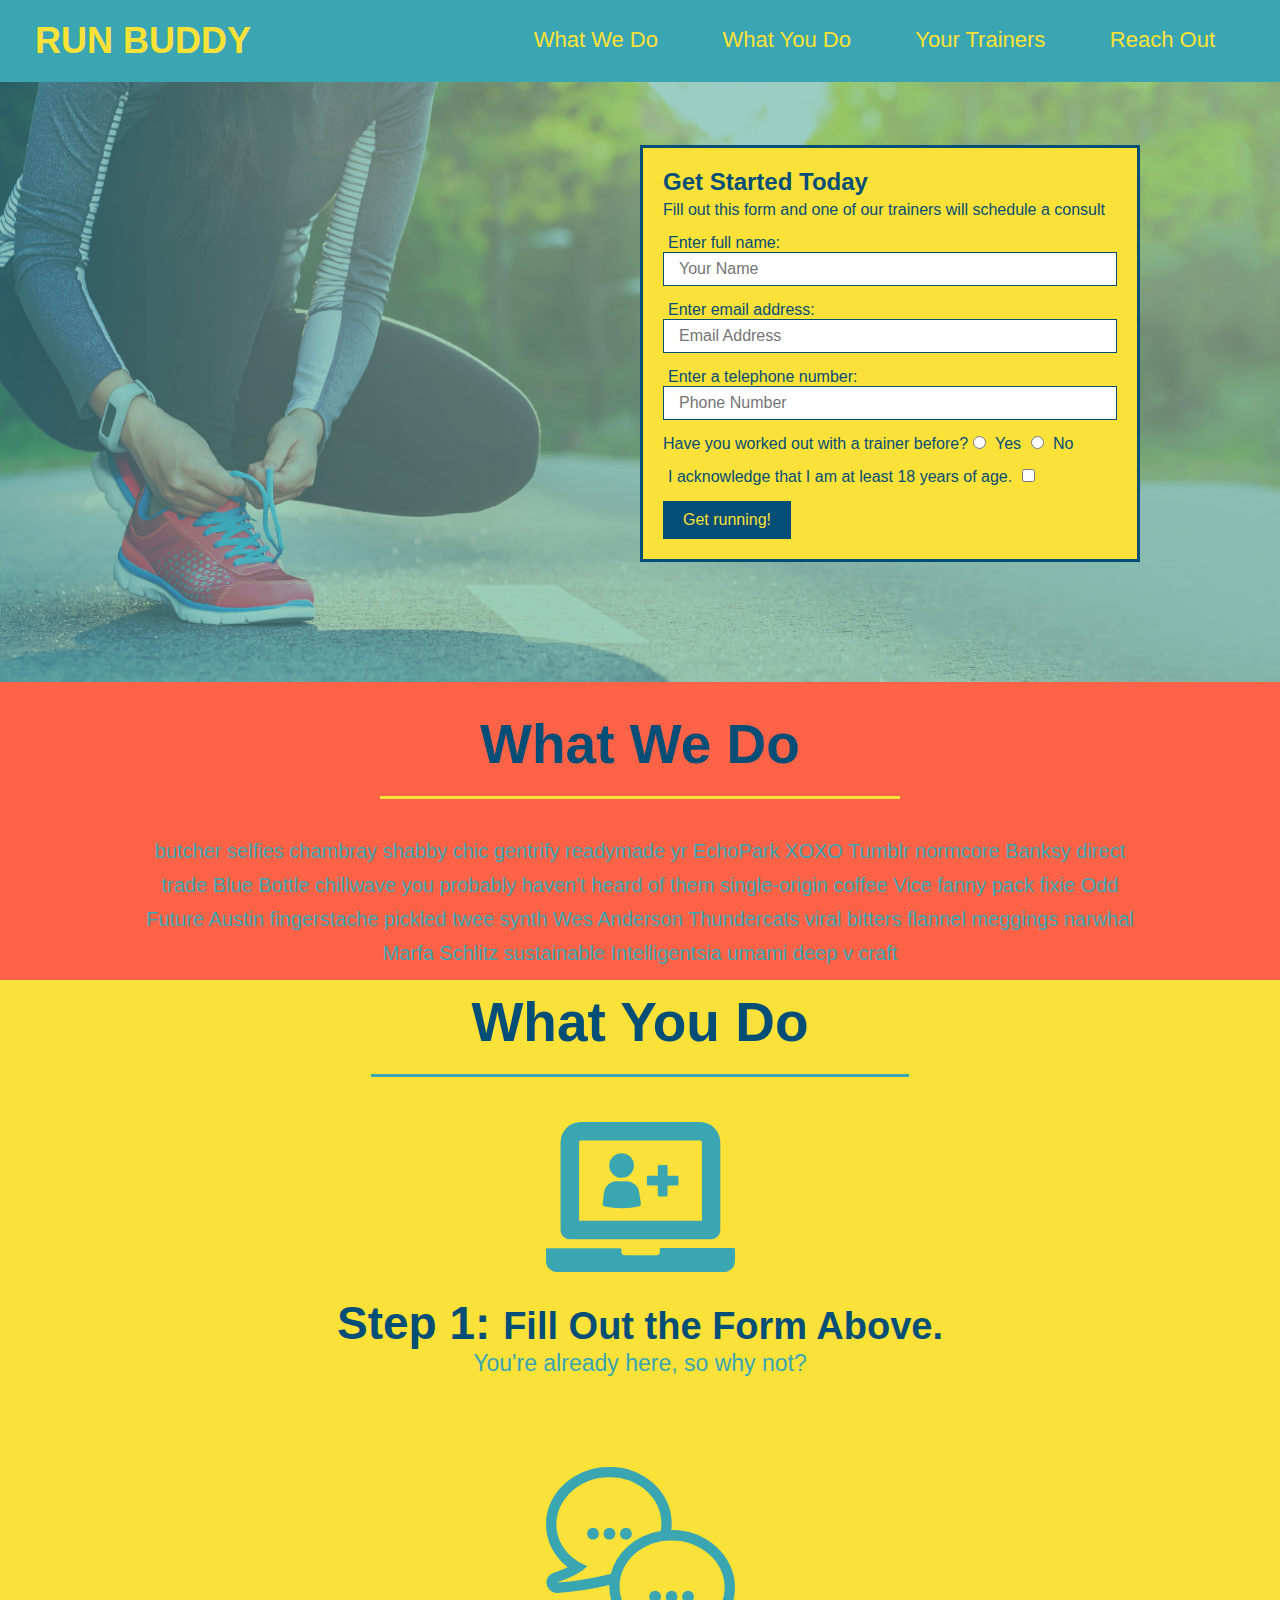
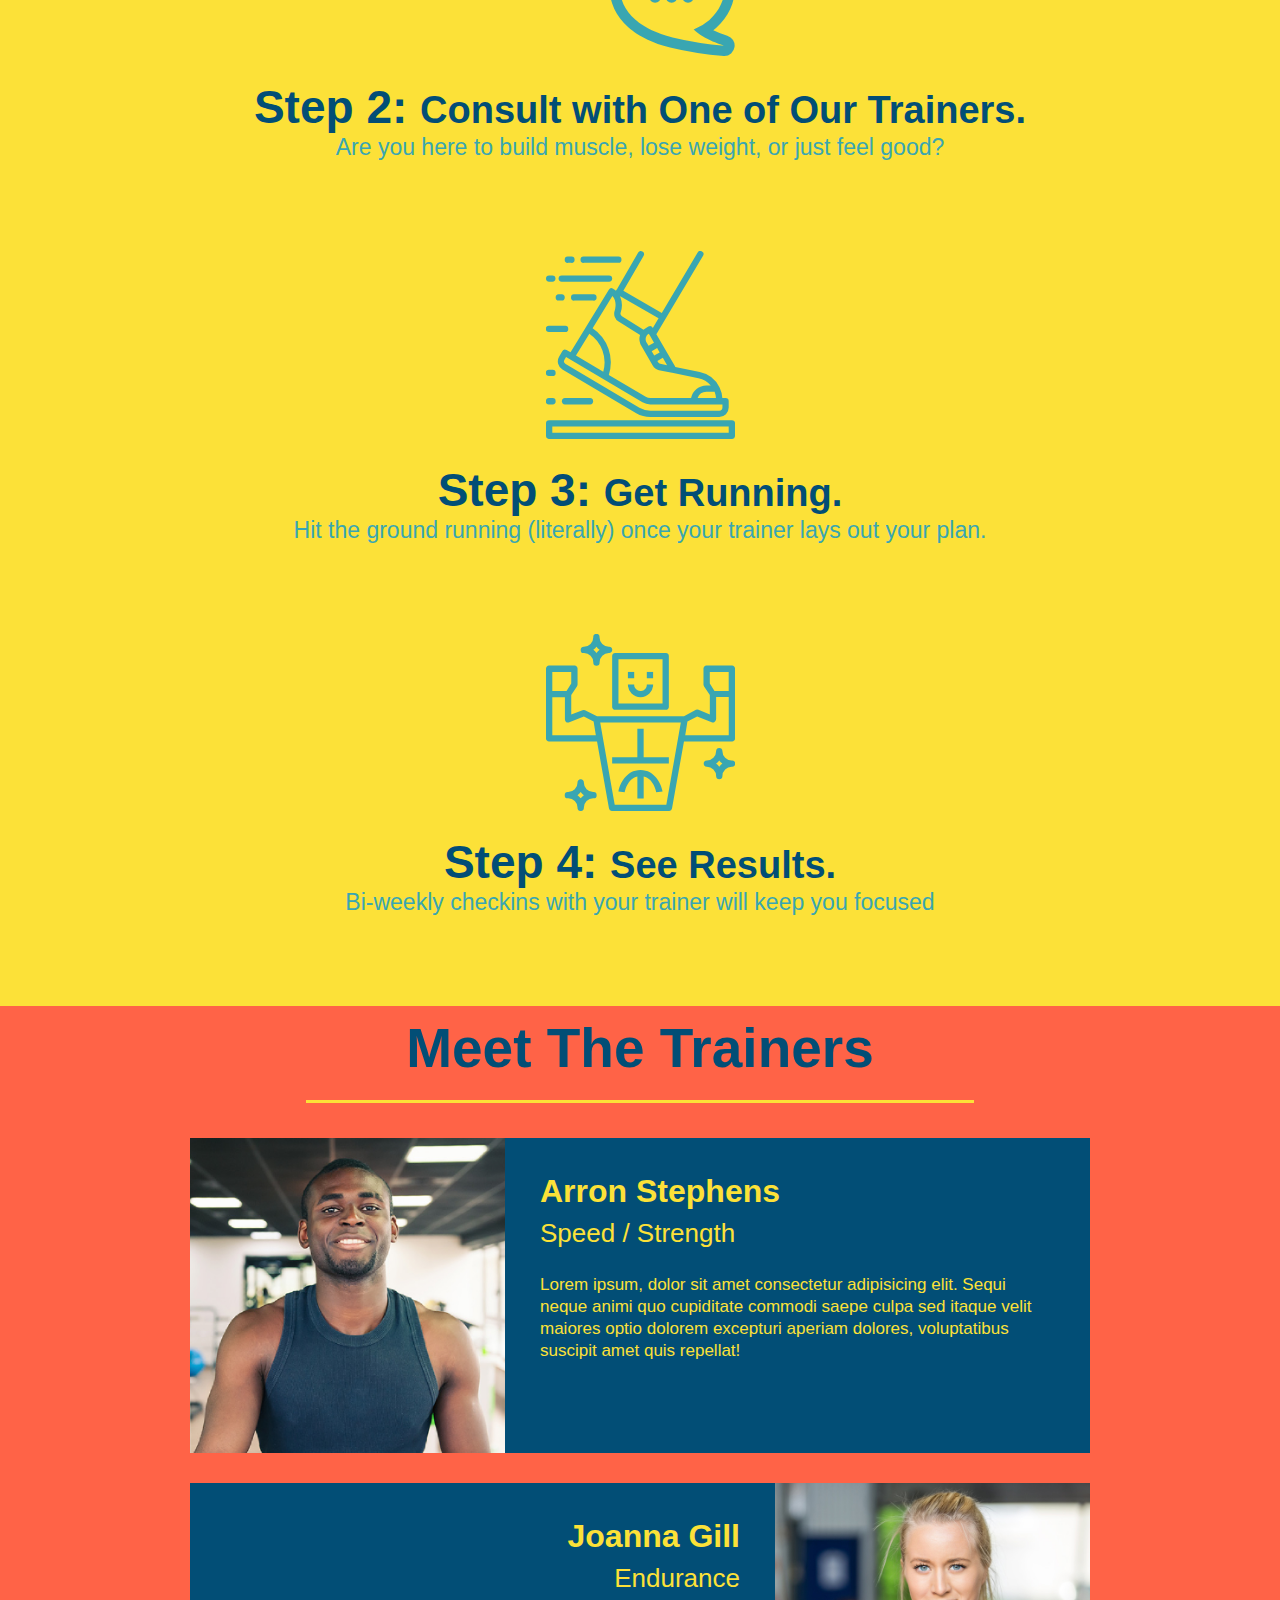
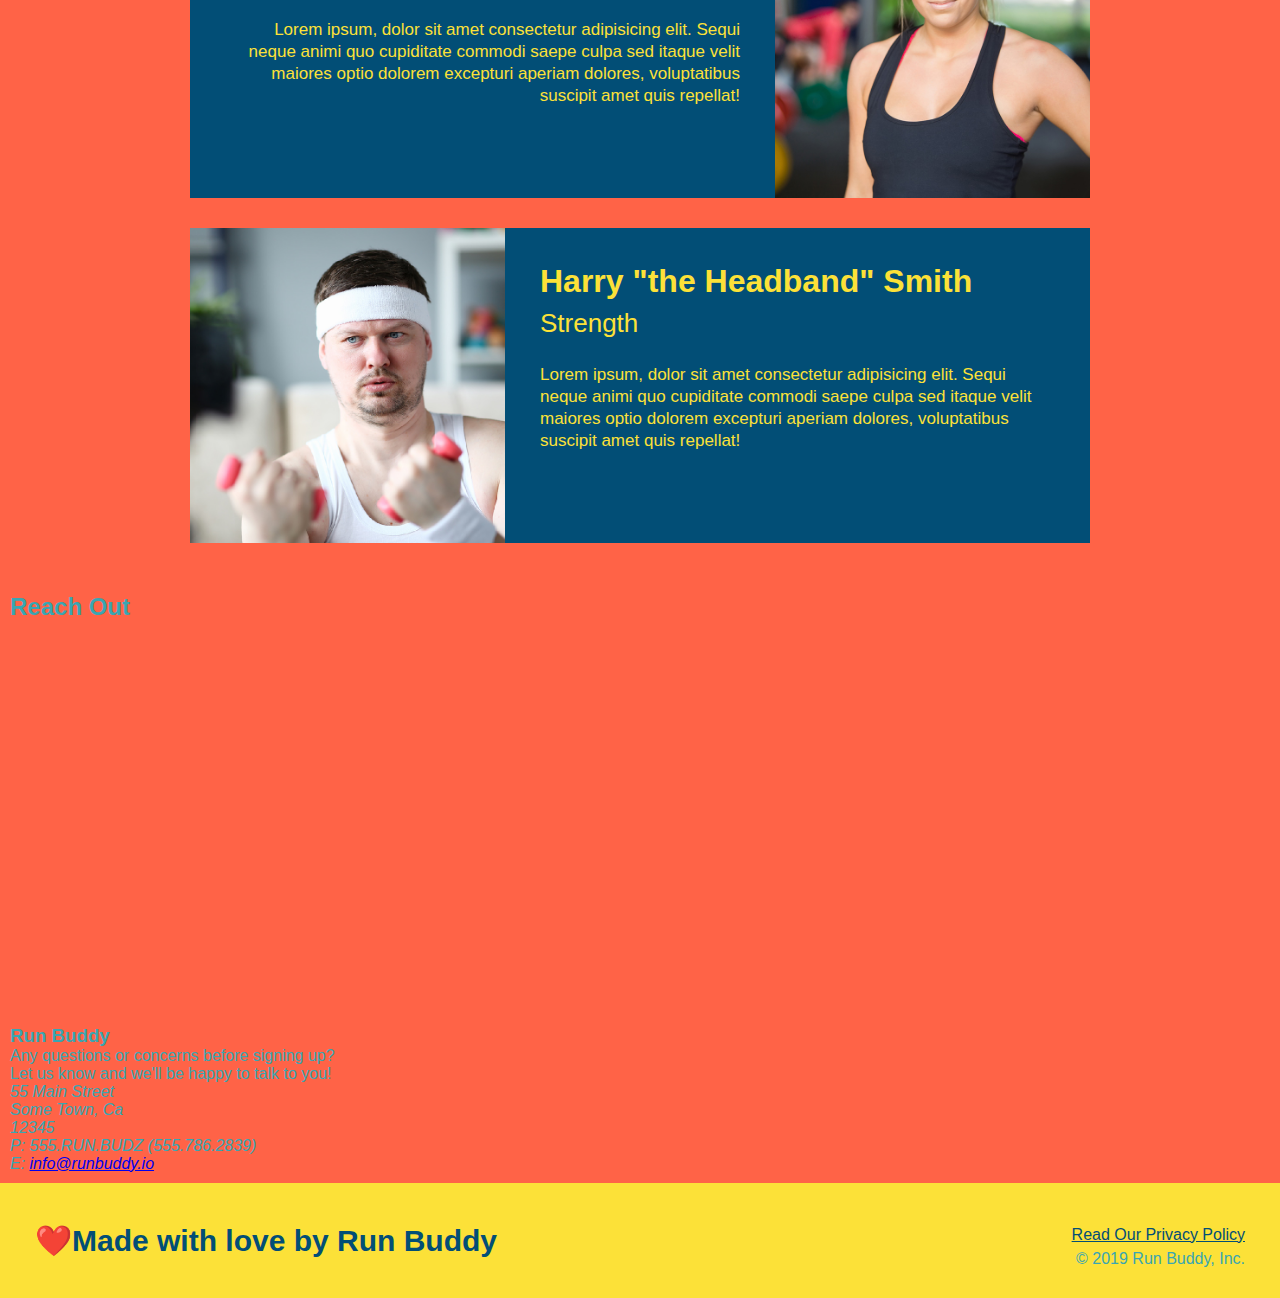
==== index.html @ 6ba332ad "add iframe" ====
<!DOCTYPE html>
<html lang="en">

<head>
    <meta charset="UTF-8" />
    <title>Run Buddy</title>
    <link rel="stylesheet" href="./assets/css/styles.css" />
</head>

<body>
    <!-- navigation -->
    <header>
        <h1>
            <a href="/">RUN BUDDY</a>
        </h1>
        <nav>
            <!-- Unordered list element -->
            <ul>
                <!-- List item element-->
                <li>
                    <!-- Anchor element -->
                    <a href="#what-we-do">What We Do</a>
                </li>
                <li>
                    <a href="#what-you-do">What You Do</a>
                </li>
                <li>
                    <a href="your-trainers">Your Trainers</a>
                </li>
                <li>
                    <a href="rech-out">Reach Out</a>
                </li>
            </ul>
        </nav>
    </header>
    <!-- hero section -->
    <section class="hero">
        <div>
            <div class="hero-form">
                <h3>Get Started Today</h3>
                <p>Fill out this form and one of our trainers will schedule a consult</p>
                <!-- Add form element -->
                <form>
                    <label for="name">Enter full name:</label>
                    <input type="text" placeholder="Your Name" name="name" id="name" class="form-input" />
                    <label for="email">Enter email address:</label>
                    <input type="email" placeholder="Email Address" name="email" id="email" class="form-input" />
                    <label for="phone">Enter a telephone number:</label>
                    <input type="tel" placeholder="Phone Number" name="phone" id="phone" class="form-input" />
                    <p>
                        Have you worked out with a trainer before?
                        <input type="radio" name="trainer-confirm" id="trainer-yes" />
                        <label for="trainer-yes">Yes</label>
                        <input type="radio" name="trainer-confirm" id="trainer-no" />
                        <label for="trainer-no">No</label>
                    </p>
                    <p>
                        <label for="checkbox">
                            I acknowledge that I am at least 18 years of age.
                        </label>
                        <input type="checkbox" name="age-confirm" id="checkbox" />
                    </p>
                    <button type="submit">
                        Get running!
                    </button>
                </form>
            </div>
    </section>
    <!-- end hero -->

    <!-- hero/jumbotron -->
    <section>
    </section>

    <!-- "what we do" section -->
    <section id="what-we-do" class="intro">
        <h2 class="section-title primary-border">What We Do</h2>
        <p>
            butcher selfies chambray shabby chic gentrify readymade yr EchoPark XOXO Tumblr normcore Banksy direct trade Blue Bottle chillwave you probably haven't heard of them single-origin coffee Vice fanny pack fixie Odd Future Austin fingerstache pickled twee
            synth Wes Anderson Thundercats viral bitters flannel meggings narwhal Marfa Schlitz sustainable Intelligentsia umami deep v craft
        </p>
    </section>

    <!-- "what you do " -->
    <section id="what-you-do" class="steps">
        <h2 class="section-title secondary-border">What You Do</h2>

        <div>
            <!-- insert this img element -->
            <img src="./assets/css/images/step-1.svg" alt= "" />
            <h3>Step 1: <span>Fill Out the Form Above.</span></h3>
            <p>You're already here, so why not?</p>
        </div>

        <div>
            <img src="./assets/css/images/step-2.svg" alt= "" />
            <h3>Step 2: <span>Consult with One of Our Trainers.</span></h3>
            <p>Are you here to build muscle, lose weight, or just feel good?</p>
        </div>

        <div>
            <img src="./assets/css/images/step-3.svg" alt= "" />
            <h3>Step 3: <span>Get Running.</span></h3>
            <p>Hit the ground running (literally) once your trainer lays out your plan.</p>
        </div>

        <div>
            <img src="./assets/css/images/step-4.svg" alt= "" />
            <h3>Step 4: <span>See Results.</span></h3>
            <p>Bi-weekly checkins with your trainer will keep you focused</p>
        </div>
    </section>

    <!-- "meet the trainers" section -->    
    <section id="your-trainers" class="trainers">
        <h2 class="section-title primary-border">Meet The Trainers
        </h2>
        <article class="trainer">
            <img src="./assets/css/images/trainer-1.jpg" alt="Arron Stephens in his workout clothes, ready to pump iron" />
            <div class="trainer-bio text-left">
              <h3>Arron Stephens</h3>
              <h4>Speed / Strength</h4>
              <p>
                Lorem ipsum, dolor sit amet consectetur adipisicing elit. Sequi neque animi quo cupiditate commodi saepe culpa sed
                itaque velit maiores optio dolorem excepturi aperiam dolores, voluptatibus suscipit amet quis repellat!
              </p>
            </div>
          </article>
           
        <!-- second trainer bio -->
        <article class="trainer">
            <div class="trainer-bio text-right">
            <h3>Joanna Gill</h3>
            <h4>Endurance</h4>
            <p>
                Lorem ipsum, dolor sit amet consectetur adipisicing elit. Sequi neque animi quo cupiditate commodi saepe culpa sed
                itaque velit maiores optio dolorem excepturi aperiam dolores, voluptatibus suscipit amet quis repellat!
            </p>
            </div>
            <img src="./assets/css/images/trainer-2.jpg" alt="Joanna Gill cooling off after a workout" />
        </article>
  
  <!-- third trainer bio -->
        <article class="trainer">
            <img src="./assets/css/images/trainer-3.jpg" alt="Harry Smith wearing a headband and lifting comically small pink weights" />
            <div class="trainer-bio text-left">
                <h3>Harry "the Headband" Smith</h3>
                <h4>Strength</h4>
                <p>
                    Lorem ipsum, dolor sit amet consectetur adipisicing elit. Sequi neque animi quo cupiditate commodi saepe culpa sed
                    itaque velit maiores optio dolorem excepturi aperiam dolores, voluptatibus suscipit amet quis repellat!
                </p>
            </div>
        </article>
    </section>


    <!-- "reach out " section -->
    <section>
        <h2>Reach Out</h2>
        <div class="contact-info">
            <iframe src="https://www.google.com/maps/embed?pb=!1m18!1m12!1m3!1d3085.4770490798896!2d-111.87513759321355!3d40.76248997371115!2m3!1f0!2f0!3f0!3m2!1i1024!2i768!4f13.1!3m3!1m2!1s0x8752f56ec1122c0d%3A0x48f23743061ec409!2s624%20E%20300%20S%2C%20Salt%20Lake%20City%2C%20UT%2084102!5e0!3m2!1sen!2sus!4v1627422634810!5m2!1sen!2sus"
            width="400"
            height="400"
            style="border:0;"
            allowfullscreen=""
            loading="lazy">
        </iframe>
        </div>
        <div>
            <h3>Run Buddy</h3>
            <p>
              Any questions or concerns before signing up?
              <br />
              Let us know and we'll be happy to talk to you!
            </p>
            <address>
                55 Main Street <br/>
                Some Town, Ca <br/>
                12345<br />
                P: 555.RUN.BUDZ (555.786.2839)<br/>
                E: <a href="mailto:info@runbuddy.io">info@runbuddy.io</a>
            </address>
          </div>
    
        </section>
    
    
    <footer>
        <h2>❤️Made with love by Run Buddy</h2>
        <div>
            <a href="# ">Read Our Privacy Policy</a><br /> &copy; 2019 Run Buddy, Inc.
        </div>
    </footer>
</body>

</html>
---- assets/css/styles.css ----
* {
    margin: 0;
    padding: 0;
    box-sizing: border-box;
}

body {
    font-family: Helvetica, Arial, sans-serif;
    background-color: tomato;
    color: #39a6b2;
}


/* apply styles to <header> */

header {
    padding: 20px 35px;
    background-color: #39a6b2
}

header h1 {
    font-weight: bold;
    font-size: 36px;
    color: #fce138;
    margin: 0;
    display: inline;
}

header a {
    text-decoration: none;
    color: #fce138
}

header nav {
    float: right;
    margin: 7px 0;
}

header nav ul li {
    display: inline;
}

header nav ul li a {
    margin: 0 30px;
    font-weight: lighter;
    font-size: 22px;
}

footer {
    background: #fce138;
    width: 100%;
    padding: 40px 35px;
}

footer h2 {
    display: inline;
    color: #024e76;
    font-size: 30px;
    margin: 10;
}

footer div {
    float: right;
    line-height: 1.5;
    text-align: right;
}

footer a {
    color: #024e76;
}

section {
    padding: 10px;
}


/* Hero Style Start */

.hero {
    background-image: url("../css/images/hero-bg.jpg");
    height: 600px;
    background-size: cover;
    background-position: center;
    position: relative;
}


/* Hero Style End */

.hero-form {
    background-color: #fce138;
    padding: 20px;
    width: 500px;
    color: #024e76;
    border-style: solid;
    border-width: 3px;
    border-color: #024e76;
    position: absolute;
    bottom: 120px;
    right: 140px;
}

.hero-form h3 {
    margin: 0;
    font-size: 24px;
}

.hero-form p {
    margin: 5px 0 15px 0;
}

.form-input {
    border: 1px solid #024e76;
    display: block;
    padding: 7px 15px;
    font-size: 16px;
    color: #024e76;
    width: 100%;
    margin-bottom: 15px;
}

.hero-form label {
    margin: 0 5px;
}

.hero-form button {
    color: #fce138;
    background-color: #024e76;
    border: none;
    padding: 10px 20px;
    font-size: 16px;
}

/* HERO STYLES End */

.intro {
    text-align: center;
}

.intro h2 {

}

.intro h2 {
    /* add this alongside your other declarations */
    display: inline-block;
}

.intro p {
    line-height: 1.7;
    color: 39a6b2;
    width: 80%;
    font-size: 20px;
}

.intro p {
    /* add this alongside your other declarations */
    margin: 0 auto;
}
.steps {
    text-align: center;
    background: #fce138;
}

.steps h2 {
    
}

.section-title {
    font-size: 55px;
    color: #024e76;
    margin-bottom: 35px;
    padding: 0 100px 20px 100px;
    display: inline-block;
    border-bottom: 3px solid;
  }
  
  .primary-border {
    border-color: #fce138;
  }
  
  .secondary-border {
    border-color: #39a6b2;
  }

  .steps div {
    margin-bottom: 80px;
  }
  
  .steps img {
    width: 15%;
    margin: 10px 0;
  } 
  
  .steps h3 {
    color: #024e76;
    font-size: 46px;
    margin-top: 10px;
  }
  
  .steps p {
    color: #39a6b2;
    font-size: 23px;
  }

  .steps span {
      font-size: 38px;
  }

  .trainers {
      text-align: center;
  }

  .trainer {
      width: 900px;
      margin: 0 auto 30px auto;
      background: #024e76;
      color: #fce138;
      overflow: auto;
  }

  .trainer img {
    width: 35%;
    float: left;
  }
  
  .trainer-bio {
    padding: 35px;
    float: left;
    width: 65%;
  }

  .text-left {
      text-align: left;
  }

  .text-right {
      text-align: right;
  }
  
  .trainer-bio h3 {
    font-size: 32px;
    margin-bottom: 8px;
  }
  
  .trainer-bio h4 {
    font-weight: lighter;
    font-size: 26px;
    margin-bottom: 25px;
  }
  
  .trainer-bio p {
    font-size: 17px;
    line-height: 1.3;
  }
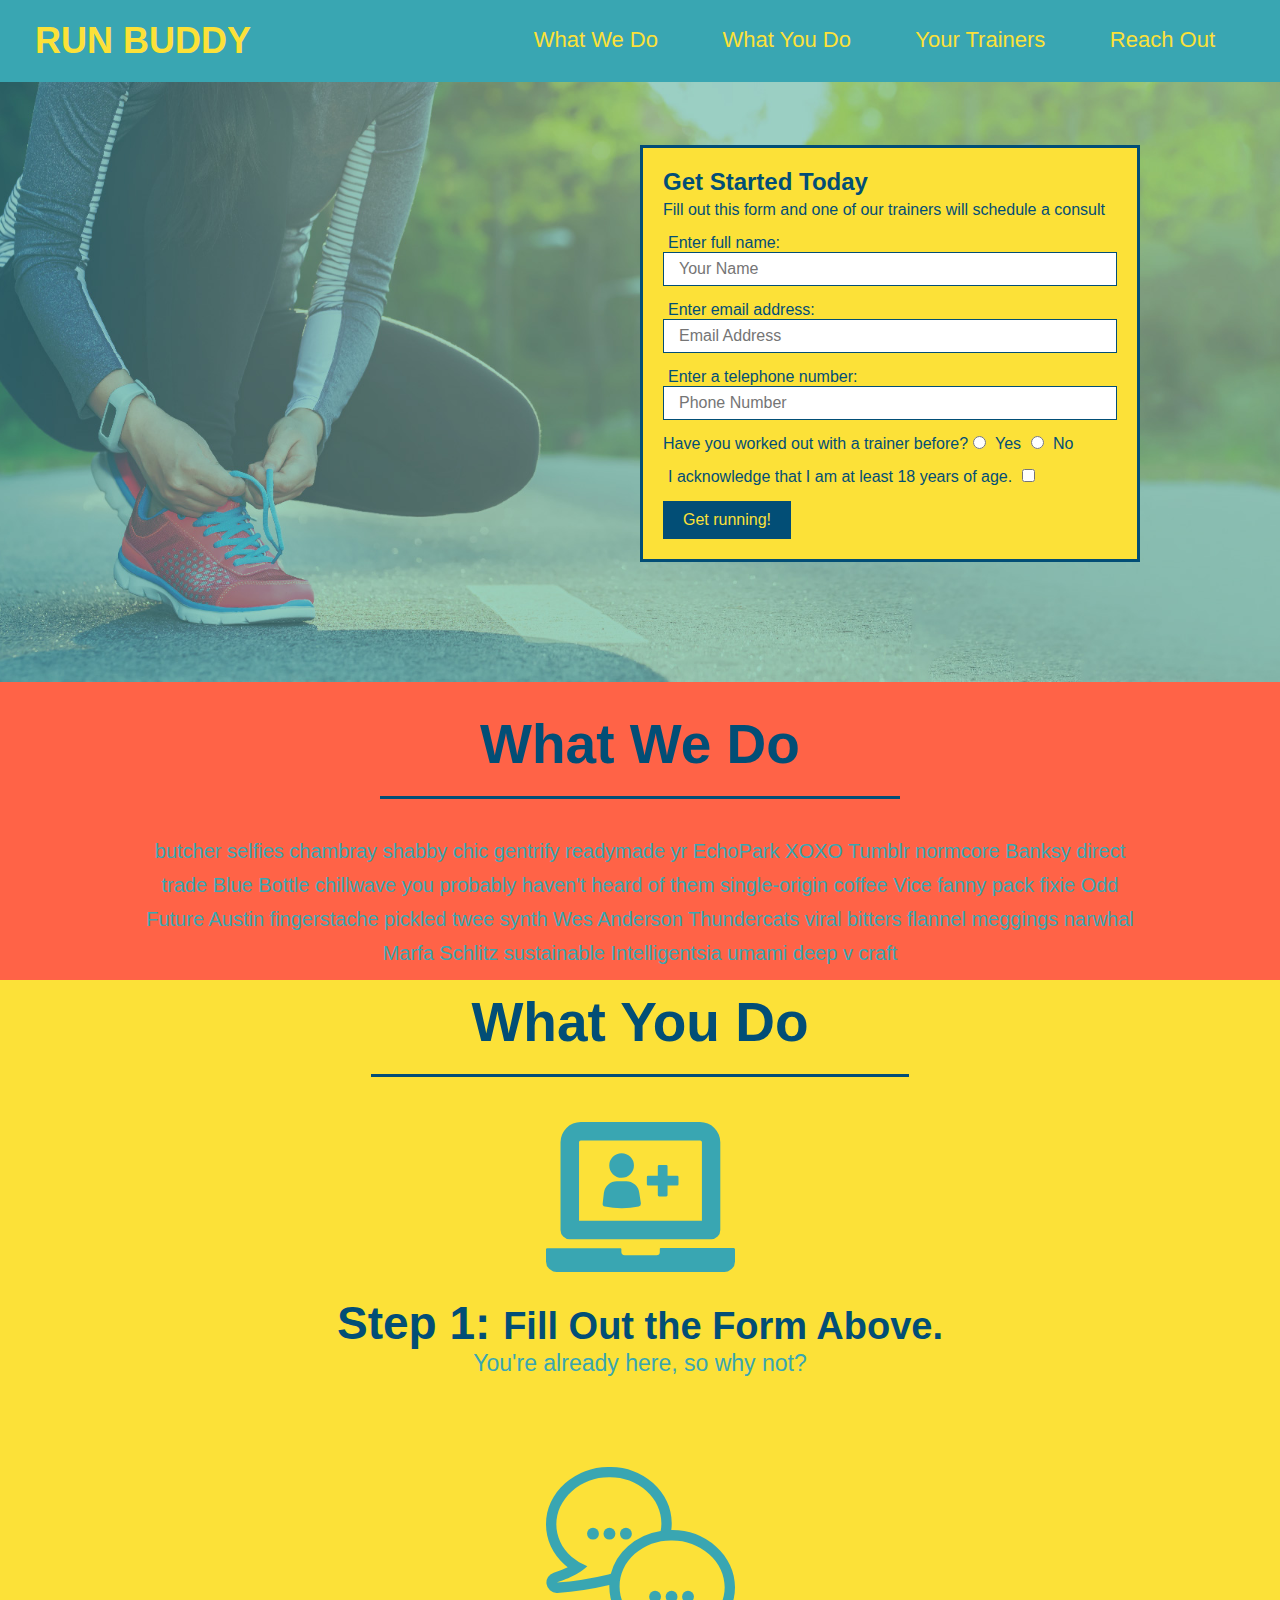
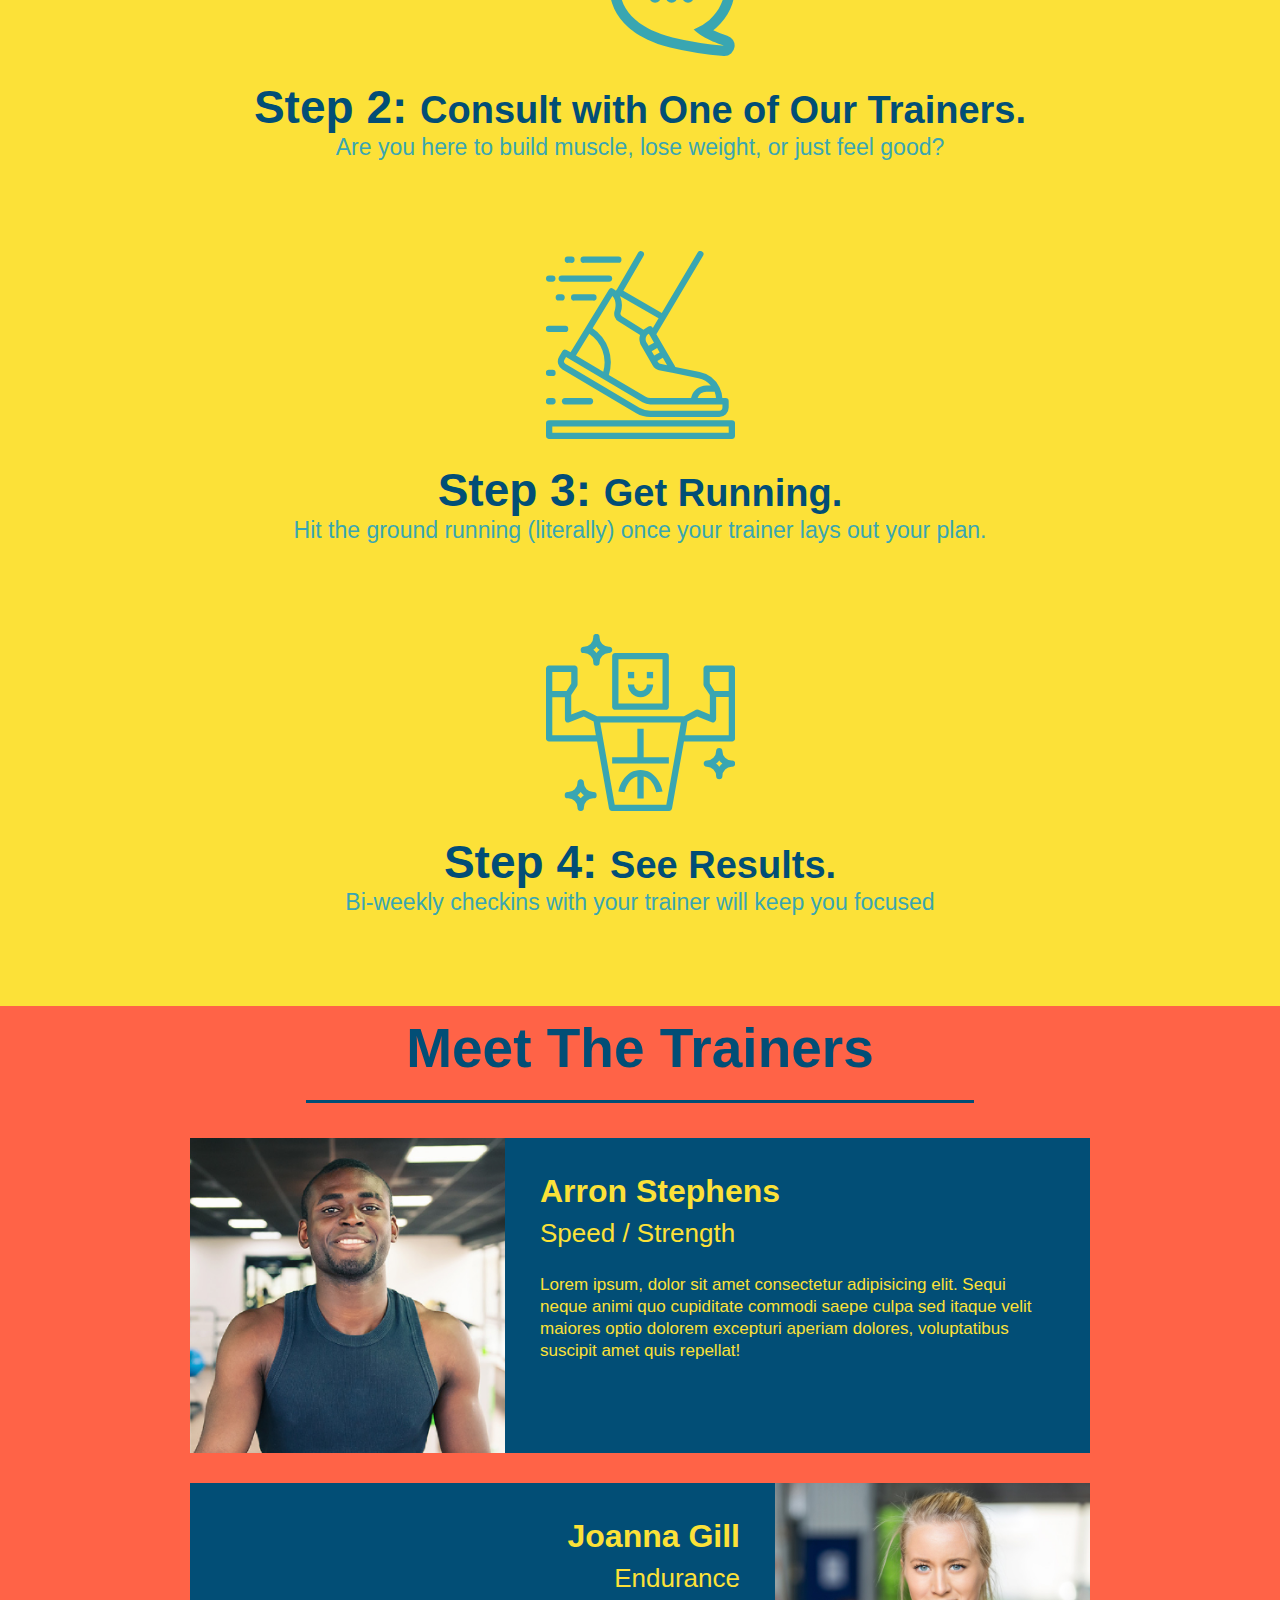
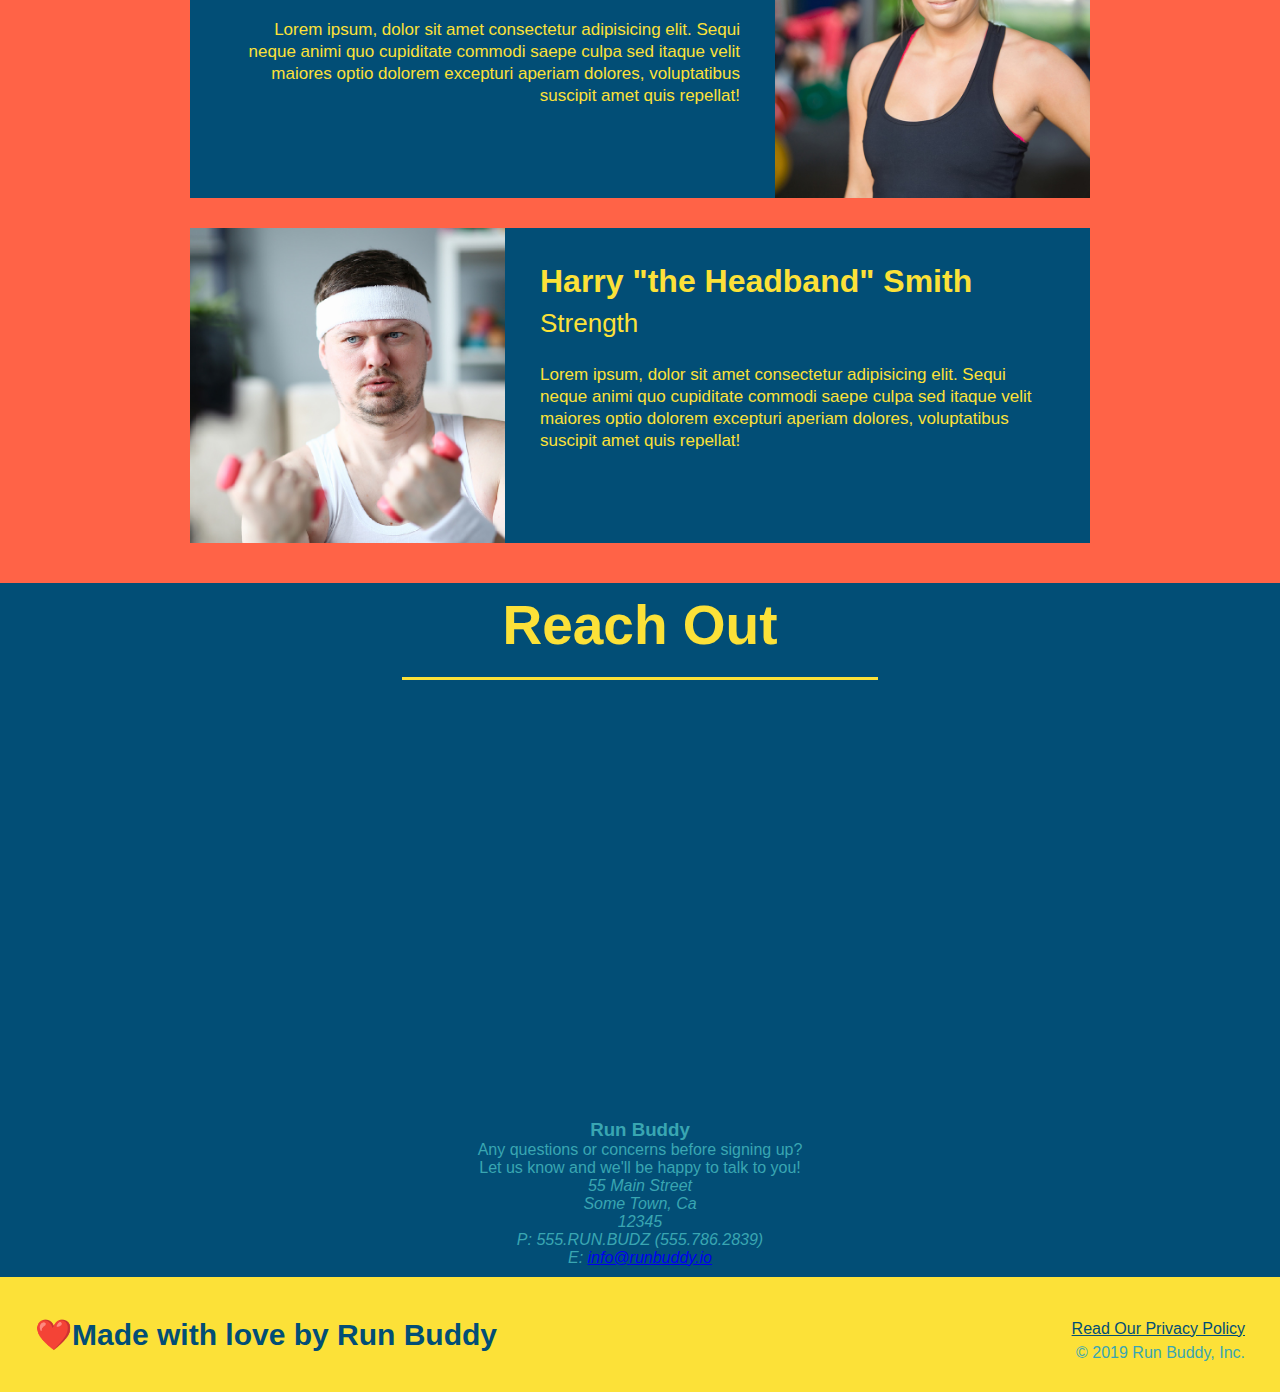
==== commit 11744967: "style contact info" ====
--- a/index.html
+++ b/index.html
@@ -156,10 +156,10 @@
 
 
     <!-- "reach out " section -->
-    <section>
-        <h2>Reach Out</h2>
+    <section id="reach-out" class="contact">
+        <h2 class="section-title secondary-border">Reach Out</h2>
         <div class="contact-info">
-            <iframe src="https://www.google.com/maps/embed?pb=!1m18!1m12!1m3!1d3085.4770490798896!2d-111.87513759321355!3d40.76248997371115!2m3!1f0!2f0!3f0!3m2!1i1024!2i768!4f13.1!3m3!1m2!1s0x8752f56ec1122c0d%3A0x48f23743061ec409!2s624%20E%20300%20S%2C%20Salt%20Lake%20City%2C%20UT%2084102!5e0!3m2!1sen!2sus!4v1627422634810!5m2!1sen!2sus"
+        <iframe src="https://www.google.com/maps/embed?pb=!1m18!1m12!1m3!1d3085.4770490798896!2d-111.87513759321355!3d40.76248997371115!2m3!1f0!2f0!3f0!3m2!1i1024!2i768!4f13.1!3m3!1m2!1s0x8752f56ec1122c0d%3A0x48f23743061ec409!2s624%20E%20300%20S%2C%20Salt%20Lake%20City%2C%20UT%2084102!5e0!3m2!1sen!2sus!4v1627422634810!5m2!1sen!2sus"
             width="400"
             height="400"
             style="border:0;"
@@ -183,7 +183,7 @@
             </address>
           </div>
     
-        </section>
+    </section>
     
     
     <footer>
--- a/assets/css/styles.css
+++ b/assets/css/styles.css
@@ -137,9 +137,7 @@
     text-align: center;
 }
 
-.intro h2 {
-
-}
+
 
 .intro h2 {
     /* add this alongside your other declarations */
@@ -252,4 +250,55 @@
   .trainer-bio p {
     font-size: 17px;
     line-height: 1.3;
-  }+  }
+
+  .section-title {
+    font-size: 55px;
+    display: inline-block;
+    padding: 0 100px 20px 100px;
+    border-bottom: 3px solid;
+    margin-bottom: 35px;
+    color: #024e76;
+  }
+  
+  /* REACH OUT STYLES START */
+  .contact {
+      text-align: center;
+      background: #024e76;
+  }
+
+  .contact h2 {
+      color: #fce138;
+  }
+
+  .conact-info iframe{
+      width: 400px;
+      height: 400px;
+  }
+
+  .conact-info div {
+      width: 410px;
+      display: inline-block;
+      vertical-align: top;
+      text-align: left;
+      margin: 30px 0 0 60px;
+      color: white;
+  }
+
+  .contact-info h3 {
+    color: #fce138;
+    font-size: 32px;
+  }
+  
+  .contact-info p, .contact-info address {
+    margin: 20px 0;
+    line-height: 1.5;
+    font-size: 20px;
+    font-style: normal;
+  }
+  
+  .contact-info a {
+    color: #fce138;
+  }
+  
+  /* REACH OUT STYLES END */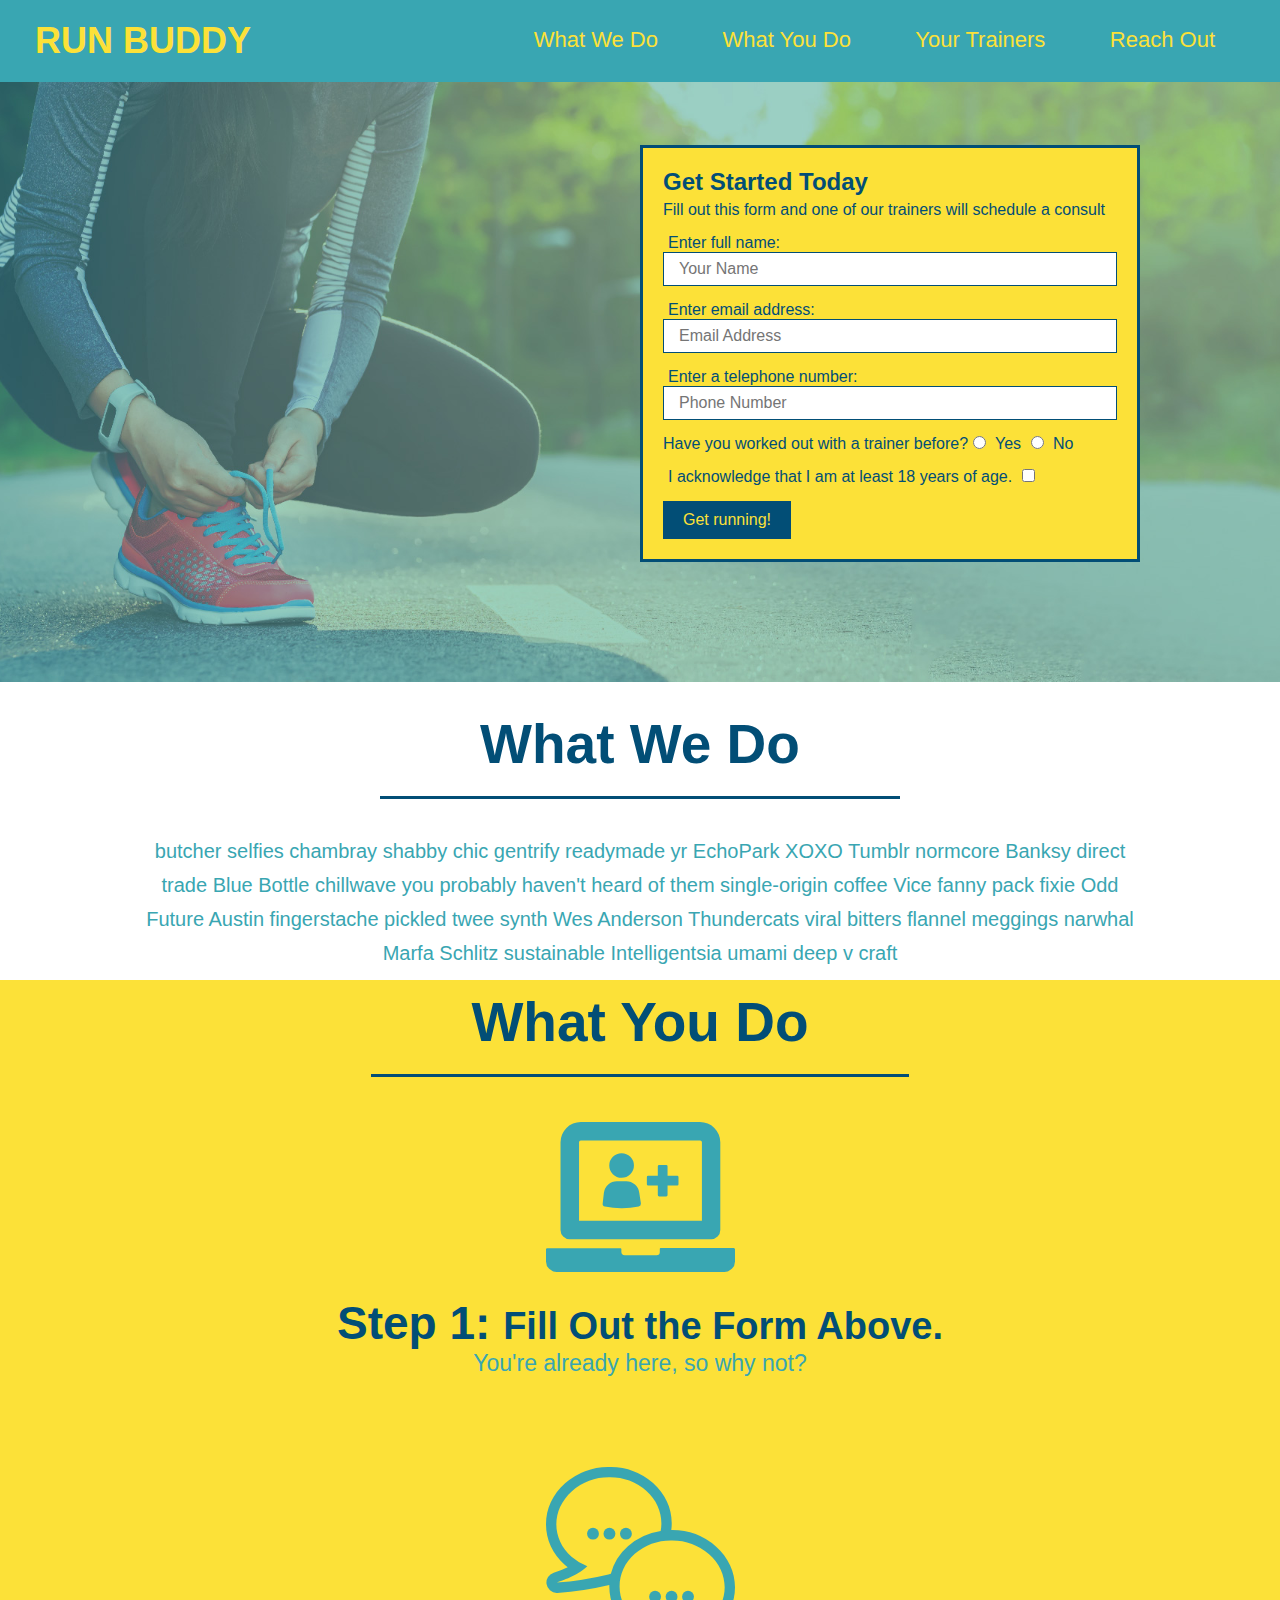
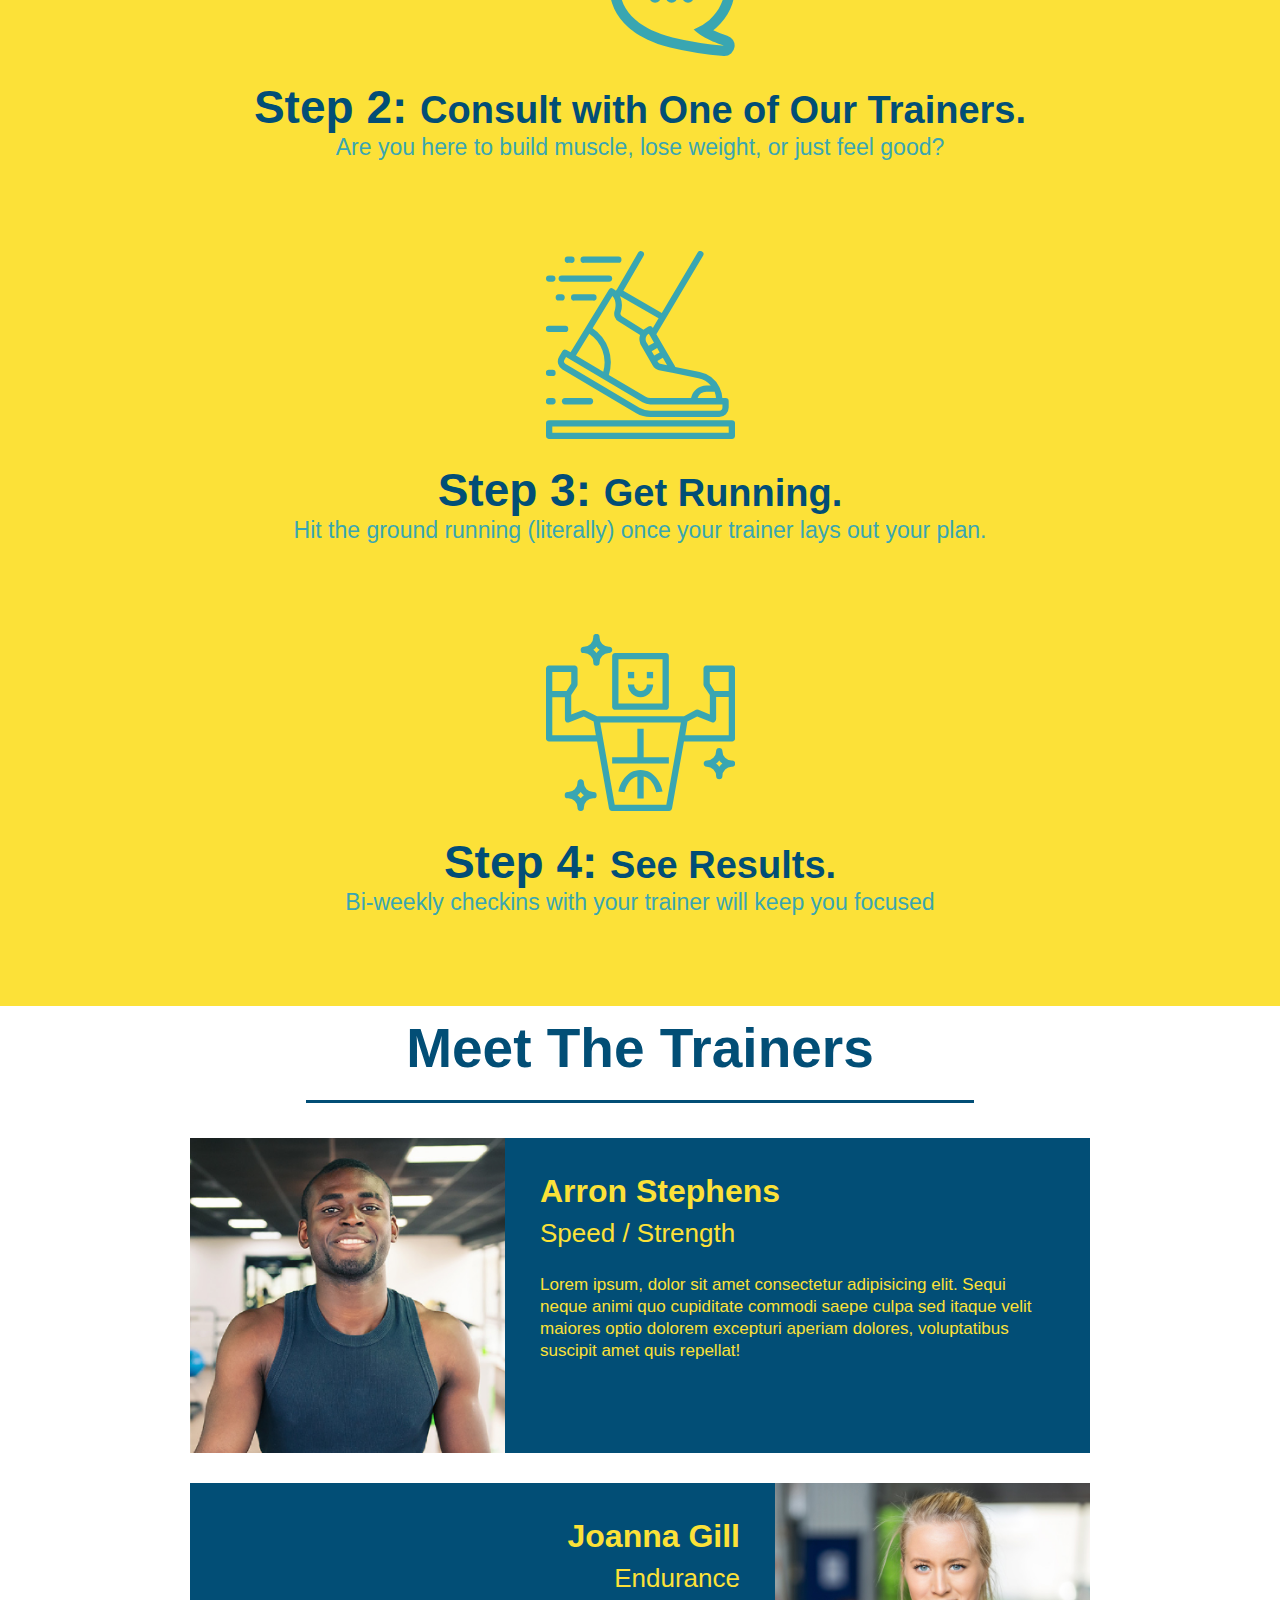
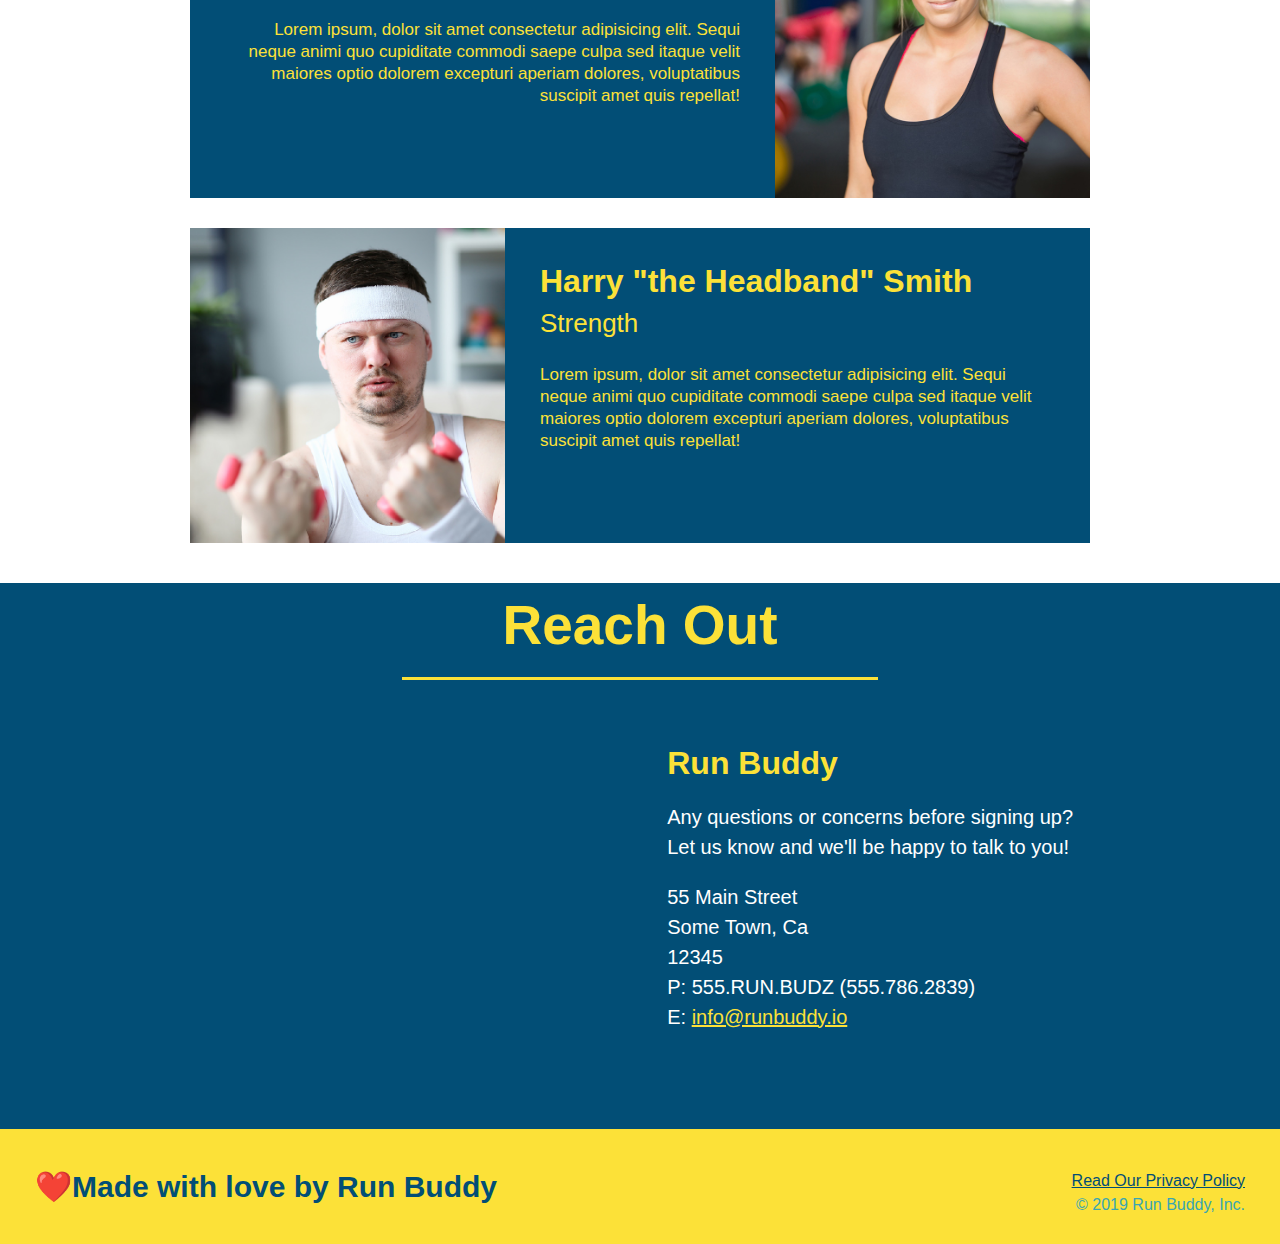
==== commit a67a7df4: "privacy policy" ====
--- a/index.html
+++ b/index.html
@@ -25,16 +25,18 @@
                     <a href="#what-you-do">What You Do</a>
                 </li>
                 <li>
-                    <a href="your-trainers">Your Trainers</a>
+                    <a href="#your-trainers">Your Trainers</a>
                 </li>
                 <li>
-                    <a href="rech-out">Reach Out</a>
+                    <a href="#reach-out">Reach Out</a>
                 </li>
             </ul>
         </nav>
     </header>
     <!-- hero section -->
-    <section class="hero">
+    <section class="hero hero-secondary">
+        <h2 class="page-title"Privacy Policy>
+        </h2>
         <div>
             <div class="hero-form">
                 <h3>Get Started Today</h3>
@@ -87,68 +89,65 @@
 
         <div>
             <!-- insert this img element -->
-            <img src="./assets/css/images/step-1.svg" alt= "" />
+            <img src="./assets/css/images/step-1.svg" alt="" />
             <h3>Step 1: <span>Fill Out the Form Above.</span></h3>
             <p>You're already here, so why not?</p>
         </div>
 
         <div>
-            <img src="./assets/css/images/step-2.svg" alt= "" />
+            <img src="./assets/css/images/step-2.svg" alt="" />
             <h3>Step 2: <span>Consult with One of Our Trainers.</span></h3>
             <p>Are you here to build muscle, lose weight, or just feel good?</p>
         </div>
 
         <div>
-            <img src="./assets/css/images/step-3.svg" alt= "" />
+            <img src="./assets/css/images/step-3.svg" alt="" />
             <h3>Step 3: <span>Get Running.</span></h3>
             <p>Hit the ground running (literally) once your trainer lays out your plan.</p>
         </div>
 
         <div>
-            <img src="./assets/css/images/step-4.svg" alt= "" />
+            <img src="./assets/css/images/step-4.svg" alt="" />
             <h3>Step 4: <span>See Results.</span></h3>
             <p>Bi-weekly checkins with your trainer will keep you focused</p>
         </div>
     </section>
 
-    <!-- "meet the trainers" section -->    
+    <!-- "meet the trainers" section -->
     <section id="your-trainers" class="trainers">
         <h2 class="section-title primary-border">Meet The Trainers
         </h2>
         <article class="trainer">
             <img src="./assets/css/images/trainer-1.jpg" alt="Arron Stephens in his workout clothes, ready to pump iron" />
             <div class="trainer-bio text-left">
-              <h3>Arron Stephens</h3>
-              <h4>Speed / Strength</h4>
-              <p>
-                Lorem ipsum, dolor sit amet consectetur adipisicing elit. Sequi neque animi quo cupiditate commodi saepe culpa sed
-                itaque velit maiores optio dolorem excepturi aperiam dolores, voluptatibus suscipit amet quis repellat!
-              </p>
+                <h3>Arron Stephens</h3>
+                <h4>Speed / Strength</h4>
+                <p>
+                    Lorem ipsum, dolor sit amet consectetur adipisicing elit. Sequi neque animi quo cupiditate commodi saepe culpa sed itaque velit maiores optio dolorem excepturi aperiam dolores, voluptatibus suscipit amet quis repellat!
+                </p>
             </div>
-          </article>
-           
+        </article>
+
         <!-- second trainer bio -->
         <article class="trainer">
             <div class="trainer-bio text-right">
-            <h3>Joanna Gill</h3>
-            <h4>Endurance</h4>
-            <p>
-                Lorem ipsum, dolor sit amet consectetur adipisicing elit. Sequi neque animi quo cupiditate commodi saepe culpa sed
-                itaque velit maiores optio dolorem excepturi aperiam dolores, voluptatibus suscipit amet quis repellat!
-            </p>
+                <h3>Joanna Gill</h3>
+                <h4>Endurance</h4>
+                <p>
+                    Lorem ipsum, dolor sit amet consectetur adipisicing elit. Sequi neque animi quo cupiditate commodi saepe culpa sed itaque velit maiores optio dolorem excepturi aperiam dolores, voluptatibus suscipit amet quis repellat!
+                </p>
             </div>
             <img src="./assets/css/images/trainer-2.jpg" alt="Joanna Gill cooling off after a workout" />
         </article>
-  
-  <!-- third trainer bio -->
+
+        <!-- third trainer bio -->
         <article class="trainer">
             <img src="./assets/css/images/trainer-3.jpg" alt="Harry Smith wearing a headband and lifting comically small pink weights" />
             <div class="trainer-bio text-left">
                 <h3>Harry "the Headband" Smith</h3>
                 <h4>Strength</h4>
                 <p>
-                    Lorem ipsum, dolor sit amet consectetur adipisicing elit. Sequi neque animi quo cupiditate commodi saepe culpa sed
-                    itaque velit maiores optio dolorem excepturi aperiam dolores, voluptatibus suscipit amet quis repellat!
+                    Lorem ipsum, dolor sit amet consectetur adipisicing elit. Sequi neque animi quo cupiditate commodi saepe culpa sed itaque velit maiores optio dolorem excepturi aperiam dolores, voluptatibus suscipit amet quis repellat!
                 </p>
             </div>
         </article>
@@ -159,37 +158,32 @@
     <section id="reach-out" class="contact">
         <h2 class="section-title secondary-border">Reach Out</h2>
         <div class="contact-info">
-        <iframe src="https://www.google.com/maps/embed?pb=!1m18!1m12!1m3!1d3085.4770490798896!2d-111.87513759321355!3d40.76248997371115!2m3!1f0!2f0!3f0!3m2!1i1024!2i768!4f13.1!3m3!1m2!1s0x8752f56ec1122c0d%3A0x48f23743061ec409!2s624%20E%20300%20S%2C%20Salt%20Lake%20City%2C%20UT%2084102!5e0!3m2!1sen!2sus!4v1627422634810!5m2!1sen!2sus"
-            width="400"
-            height="400"
-            style="border:0;"
-            allowfullscreen=""
-            loading="lazy">
+            <iframe src="https://www.google.com/maps/embed?pb=!1m18!1m12!1m3!1d3085.4770490798896!2d-111.87513759321355!3d40.76248997371115!2m3!1f0!2f0!3f0!3m2!1i1024!2i768!4f13.1!3m3!1m2!1s0x8752f56ec1122c0d%3A0x48f23743061ec409!2s624%20E%20300%20S%2C%20Salt%20Lake%20City%2C%20UT%2084102!5e0!3m2!1sen!2sus!4v1627422634810!5m2!1sen!2sus"
+                width="400" height="400" style="border: 0;" allowfullscreen="" loading="lazy">
         </iframe>
-        </div>
-        <div>
-            <h3>Run Buddy</h3>
-            <p>
-              Any questions or concerns before signing up?
-              <br />
-              Let us know and we'll be happy to talk to you!
-            </p>
-            <address>
+
+            <div>
+                <h3>Run Buddy</h3>
+                <p>
+                    Any questions or concerns before signing up?
+                    <br/> Let us know and we'll be happy to talk to you!
+                </p>
+                <address>
                 55 Main Street <br/>
                 Some Town, Ca <br/>
                 12345<br />
                 P: 555.RUN.BUDZ (555.786.2839)<br/>
                 E: <a href="mailto:info@runbuddy.io">info@runbuddy.io</a>
             </address>
-          </div>
-    
+            </div>
+        </div>
     </section>
-    
-    
+
+
     <footer>
         <h2>❤️Made with love by Run Buddy</h2>
         <div>
-            <a href="# ">Read Our Privacy Policy</a><br /> &copy; 2019 Run Buddy, Inc.
+            <a href="./privacy-policy.html">Read Our Privacy Policy</a><br /> &copy; 2019 Run Buddy, Inc.
         </div>
     </footer>
 </body>
--- a/assets/css/styles.css
+++ b/assets/css/styles.css
@@ -6,7 +6,7 @@
 
 body {
     font-family: Helvetica, Arial, sans-serif;
-    background-color: tomato;
+    background-color: white;
     color: #39a6b2;
 }
 
@@ -131,13 +131,12 @@
     font-size: 16px;
 }
 
+
 /* HERO STYLES End */
 
 .intro {
     text-align: center;
 }
-
-
 
 .intro h2 {
     /* add this alongside your other declarations */
@@ -155,13 +154,10 @@
     /* add this alongside your other declarations */
     margin: 0 auto;
 }
+
 .steps {
     text-align: center;
     background: #fce138;
-}
-
-.steps h2 {
-    
 }
 
 .section-title {
@@ -171,134 +167,141 @@
     padding: 0 100px 20px 100px;
     display: inline-block;
     border-bottom: 3px solid;
-  }
-  
-  .primary-border {
+}
+
+.primary-border {
     border-color: #fce138;
-  }
-  
-  .secondary-border {
+}
+
+.secondary-border {
     border-color: #39a6b2;
-  }
-
-  .steps div {
+}
+
+.steps div {
     margin-bottom: 80px;
-  }
-  
-  .steps img {
+}
+
+.steps img {
     width: 15%;
     margin: 10px 0;
-  } 
-  
-  .steps h3 {
+}
+
+.steps h3 {
     color: #024e76;
     font-size: 46px;
     margin-top: 10px;
-  }
-  
-  .steps p {
+}
+
+.steps p {
     color: #39a6b2;
     font-size: 23px;
-  }
-
-  .steps span {
-      font-size: 38px;
-  }
-
-  .trainers {
-      text-align: center;
-  }
-
-  .trainer {
-      width: 900px;
-      margin: 0 auto 30px auto;
-      background: #024e76;
-      color: #fce138;
-      overflow: auto;
-  }
-
-  .trainer img {
+}
+
+.steps span {
+    font-size: 38px;
+}
+
+.trainers {
+    text-align: center;
+}
+
+.trainer {
+    width: 900px;
+    margin: 0 auto 30px auto;
+    background: #024e76;
+    color: #fce138;
+    overflow: auto;
+}
+
+.trainer img {
     width: 35%;
     float: left;
-  }
-  
-  .trainer-bio {
+}
+
+.trainer-bio {
     padding: 35px;
     float: left;
     width: 65%;
-  }
-
-  .text-left {
-      text-align: left;
-  }
-
-  .text-right {
-      text-align: right;
-  }
-  
-  .trainer-bio h3 {
+}
+
+.text-left {
+    text-align: left;
+}
+
+.text-right {
+    text-align: right;
+}
+
+.trainer-bio h3 {
     font-size: 32px;
     margin-bottom: 8px;
-  }
-  
-  .trainer-bio h4 {
+}
+
+.trainer-bio h4 {
     font-weight: lighter;
     font-size: 26px;
     margin-bottom: 25px;
-  }
-  
-  .trainer-bio p {
+}
+
+.trainer-bio p {
     font-size: 17px;
     line-height: 1.3;
-  }
-
-  .section-title {
+}
+
+.section-title {
     font-size: 55px;
     display: inline-block;
     padding: 0 100px 20px 100px;
     border-bottom: 3px solid;
     margin-bottom: 35px;
     color: #024e76;
-  }
-  
-  /* REACH OUT STYLES START */
-  .contact {
-      text-align: center;
-      background: #024e76;
-  }
-
-  .contact h2 {
-      color: #fce138;
-  }
-
-  .conact-info iframe{
-      width: 400px;
-      height: 400px;
-  }
-
-  .conact-info div {
-      width: 410px;
-      display: inline-block;
-      vertical-align: top;
-      text-align: left;
-      margin: 30px 0 0 60px;
-      color: white;
-  }
-
-  .contact-info h3 {
+}
+
+
+/* REACH OUT STYLES START */
+
+.contact {
+    text-align: center;
+    background: #024e76;
+}
+
+.contact h2 {
+    color: #fce138;
+}
+
+.contact-info iframe {
+    width: 400px;
+    height: 400px;
+}
+
+.contact-info div {
+    width: 410px;
+    display: inline-block;
+    vertical-align: top;
+    text-align: left;
+    margin: 30px 0 0 60px;
+    color: white;
+}
+
+.contact-info h3 {
     color: #fce138;
     font-size: 32px;
-  }
-  
-  .contact-info p, .contact-info address {
+}
+
+.contact-info p,
+.contact-info address {
     margin: 20px 0;
     line-height: 1.5;
     font-size: 20px;
     font-style: normal;
-  }
-  
-  .contact-info a {
-    color: #fce138;
-  }
-  
-  /* REACH OUT STYLES END */+}
+
+.contact-info a {
+    color: #fce138;
+}
+
+
+/* REACH OUT STYLES END */
+
+
+  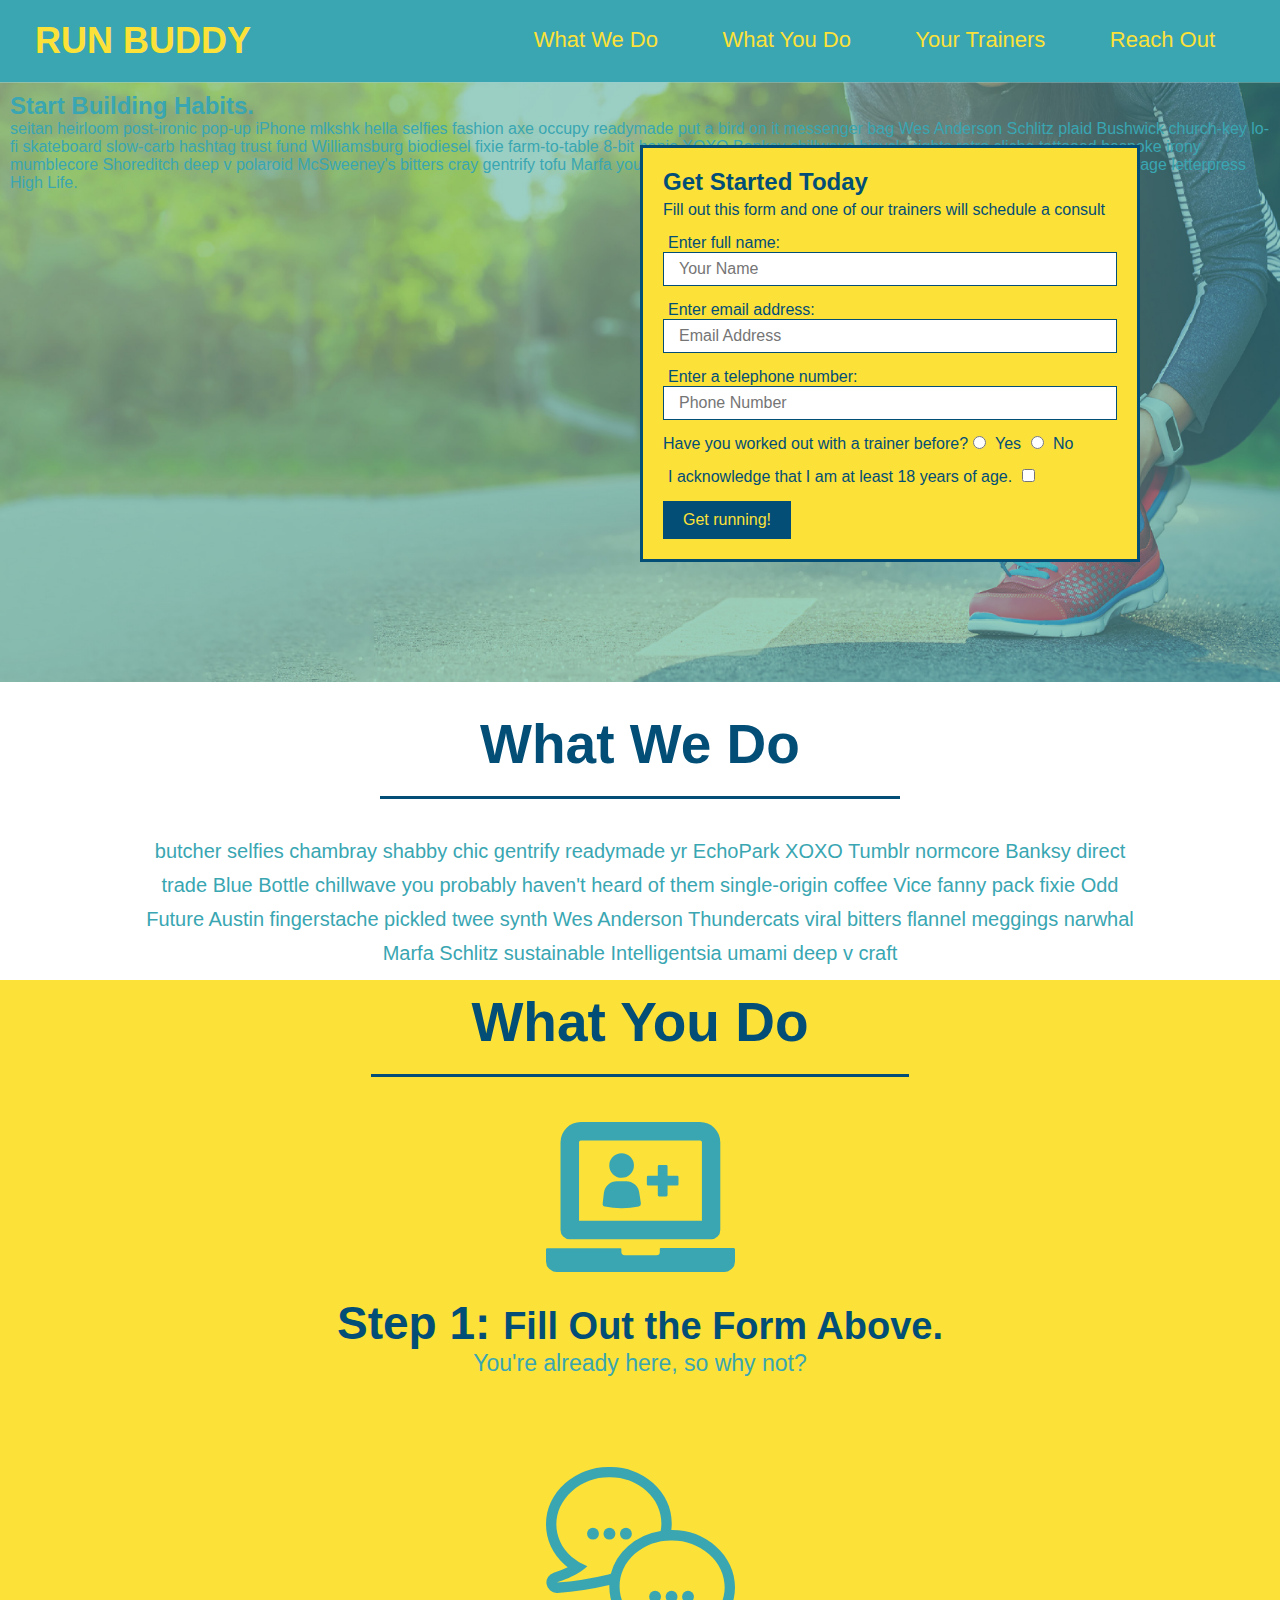
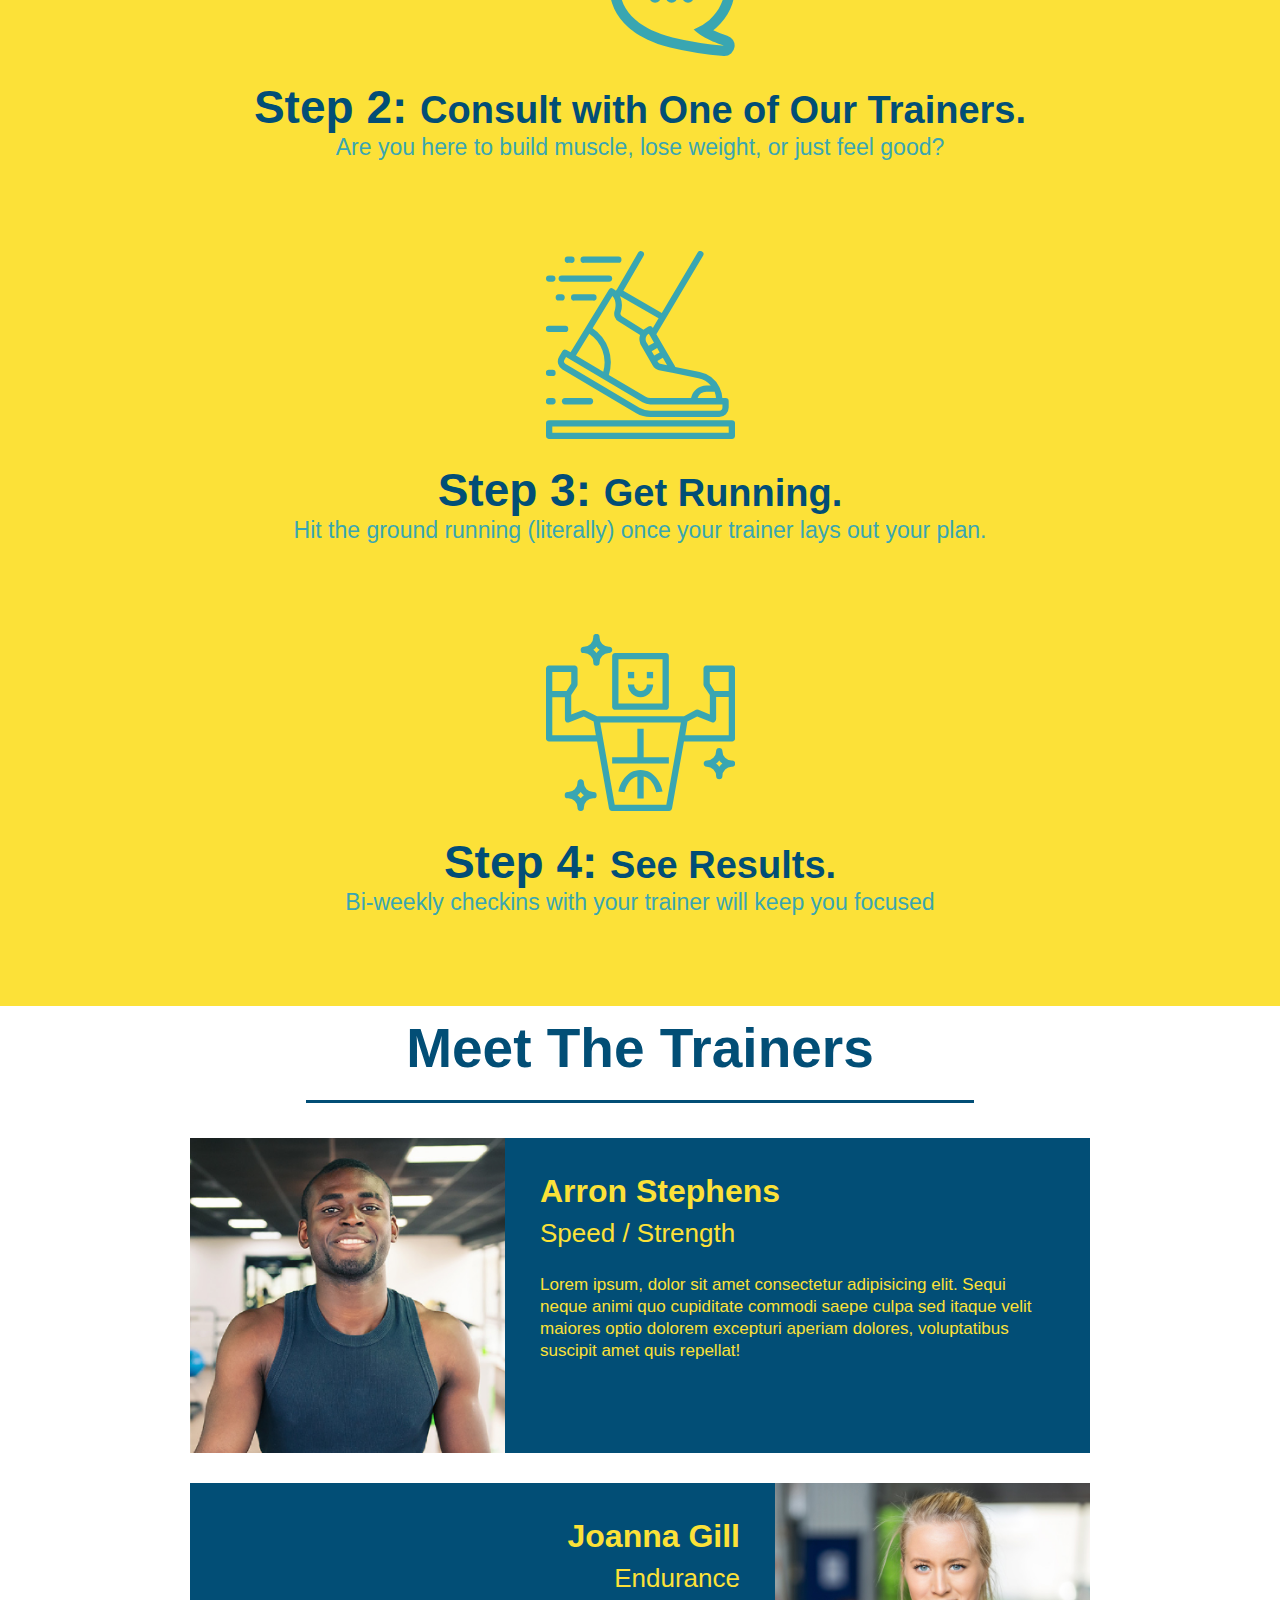
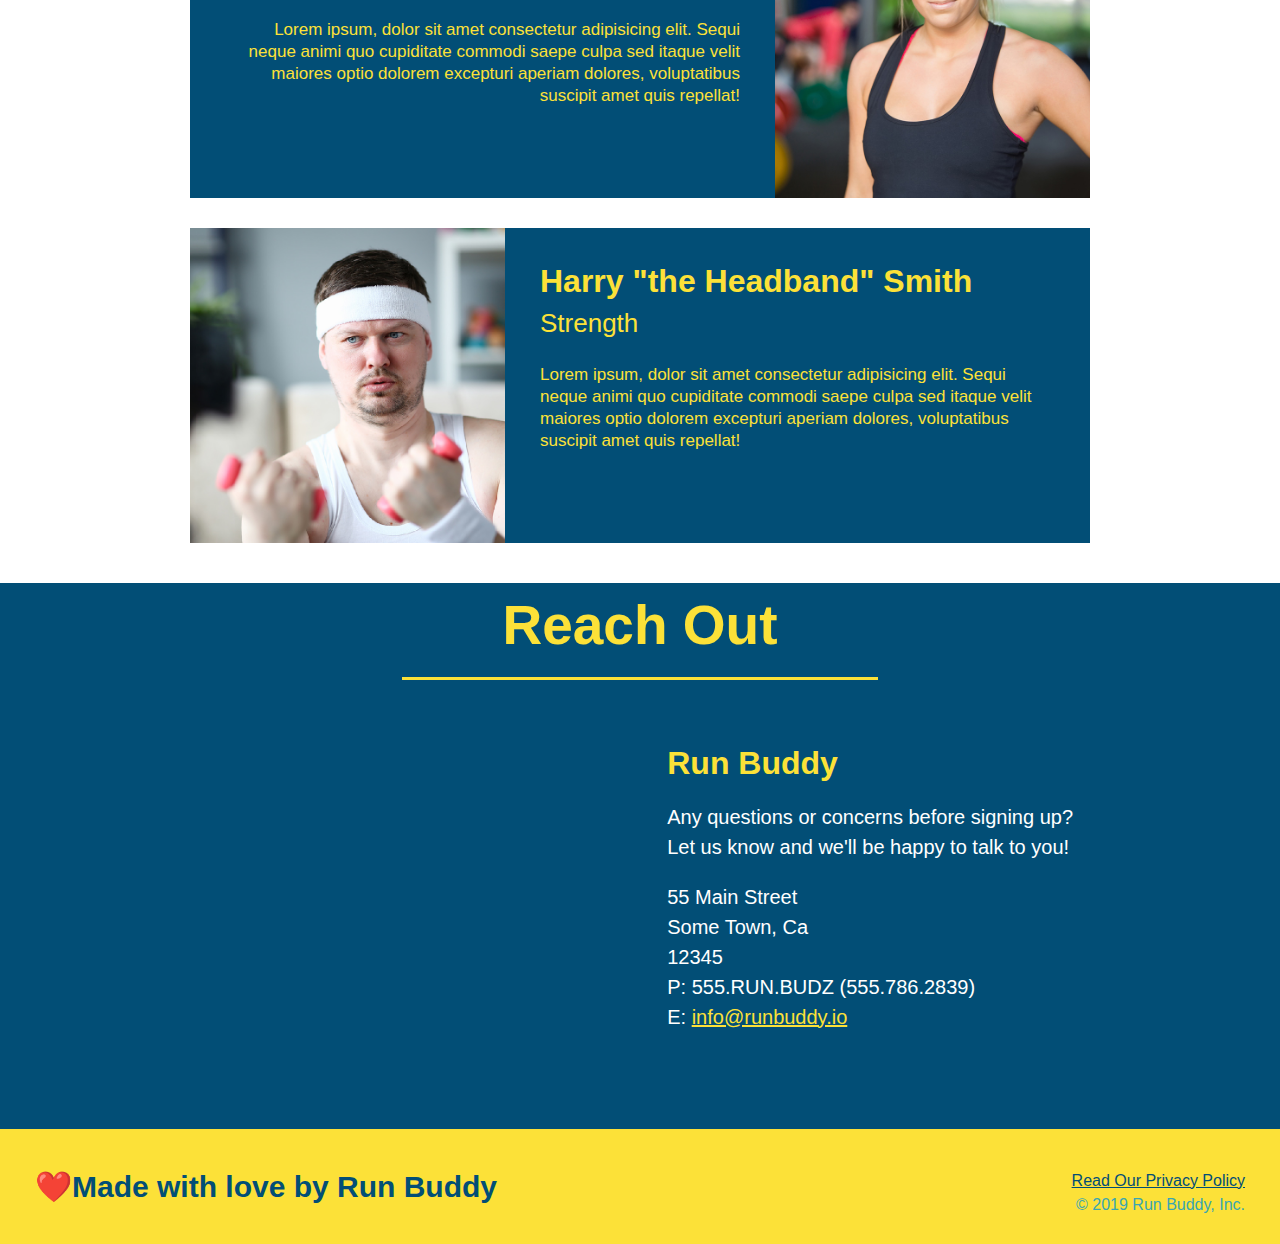
==== commit 5b0e36f4: "add content or hero, replace image" ====
--- a/index.html
+++ b/index.html
@@ -35,6 +35,12 @@
     </header>
     <!-- hero section -->
     <section class="hero hero-secondary">
+        <div class="hero-cta">
+            <h2>Start Building Habits.</h2>
+            <p>
+              seitan heirloom post-ironic pop-up iPhone mlkshk hella selfies fashion axe occupy readymade put a bird on it messenger bag Wes Anderson Schlitz plaid Bushwick church-key lo-fi skateboard slow-carb hashtag trust fund Williamsburg biodiesel fixie farm-to-table 8-bit banjo XOXO Banksy chillwave bicycle rights retro cliche tattooed bespoke irony mumblecore Shoreditch deep v polaroid McSweeney's bitters cray gentrify tofu Marfa you probably haven't heard of them yr banh mi asymmetrical art party selvage letterpress High Life.
+            </p>
+          </div>
         <h2 class="page-title"Privacy Policy>
         </h2>
         <div>
--- a/assets/css/styles.css
+++ b/assets/css/styles.css
@@ -77,7 +77,7 @@
 /* Hero Style Start */
 
 .hero {
-    background-image: url("../css/images/hero-bg.jpg");
+    background-image: url("../css/images/flipped-hero-image.jpeg");
     height: 600px;
     background-size: cover;
     background-position: center;
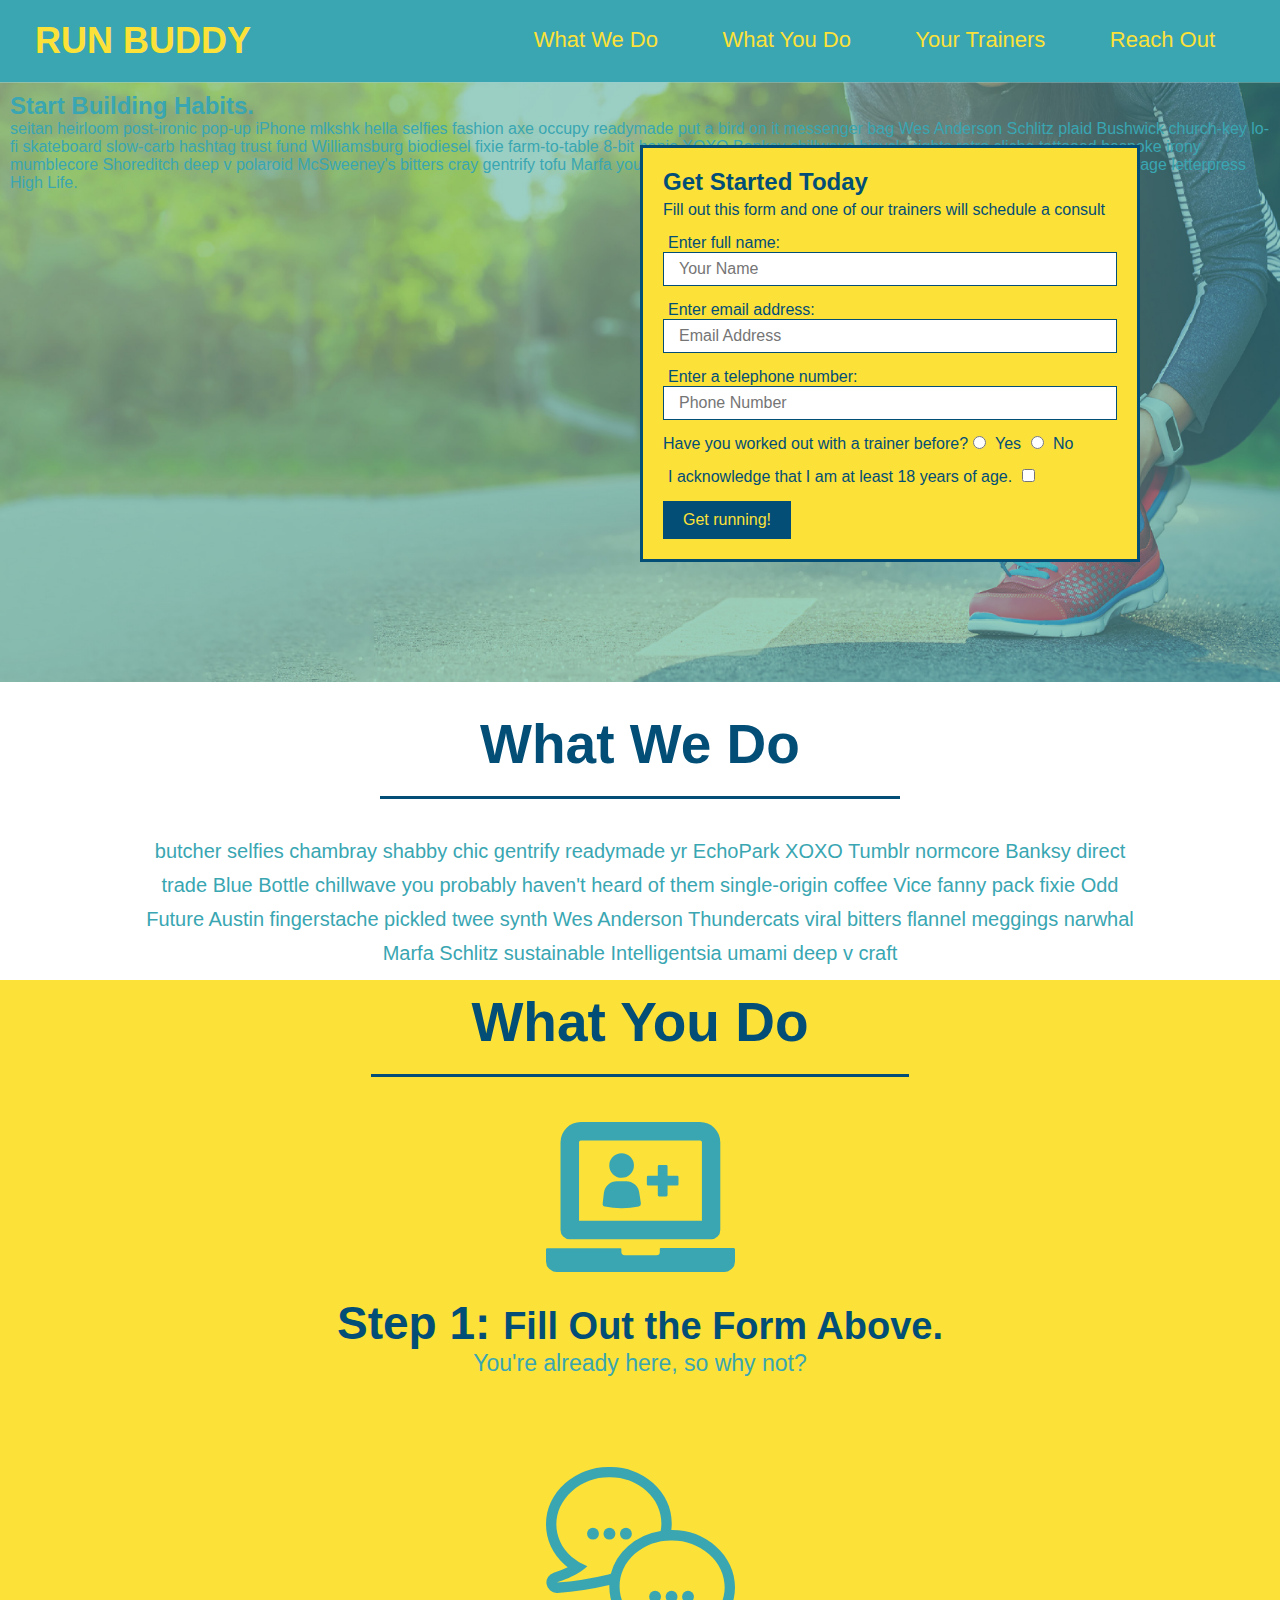
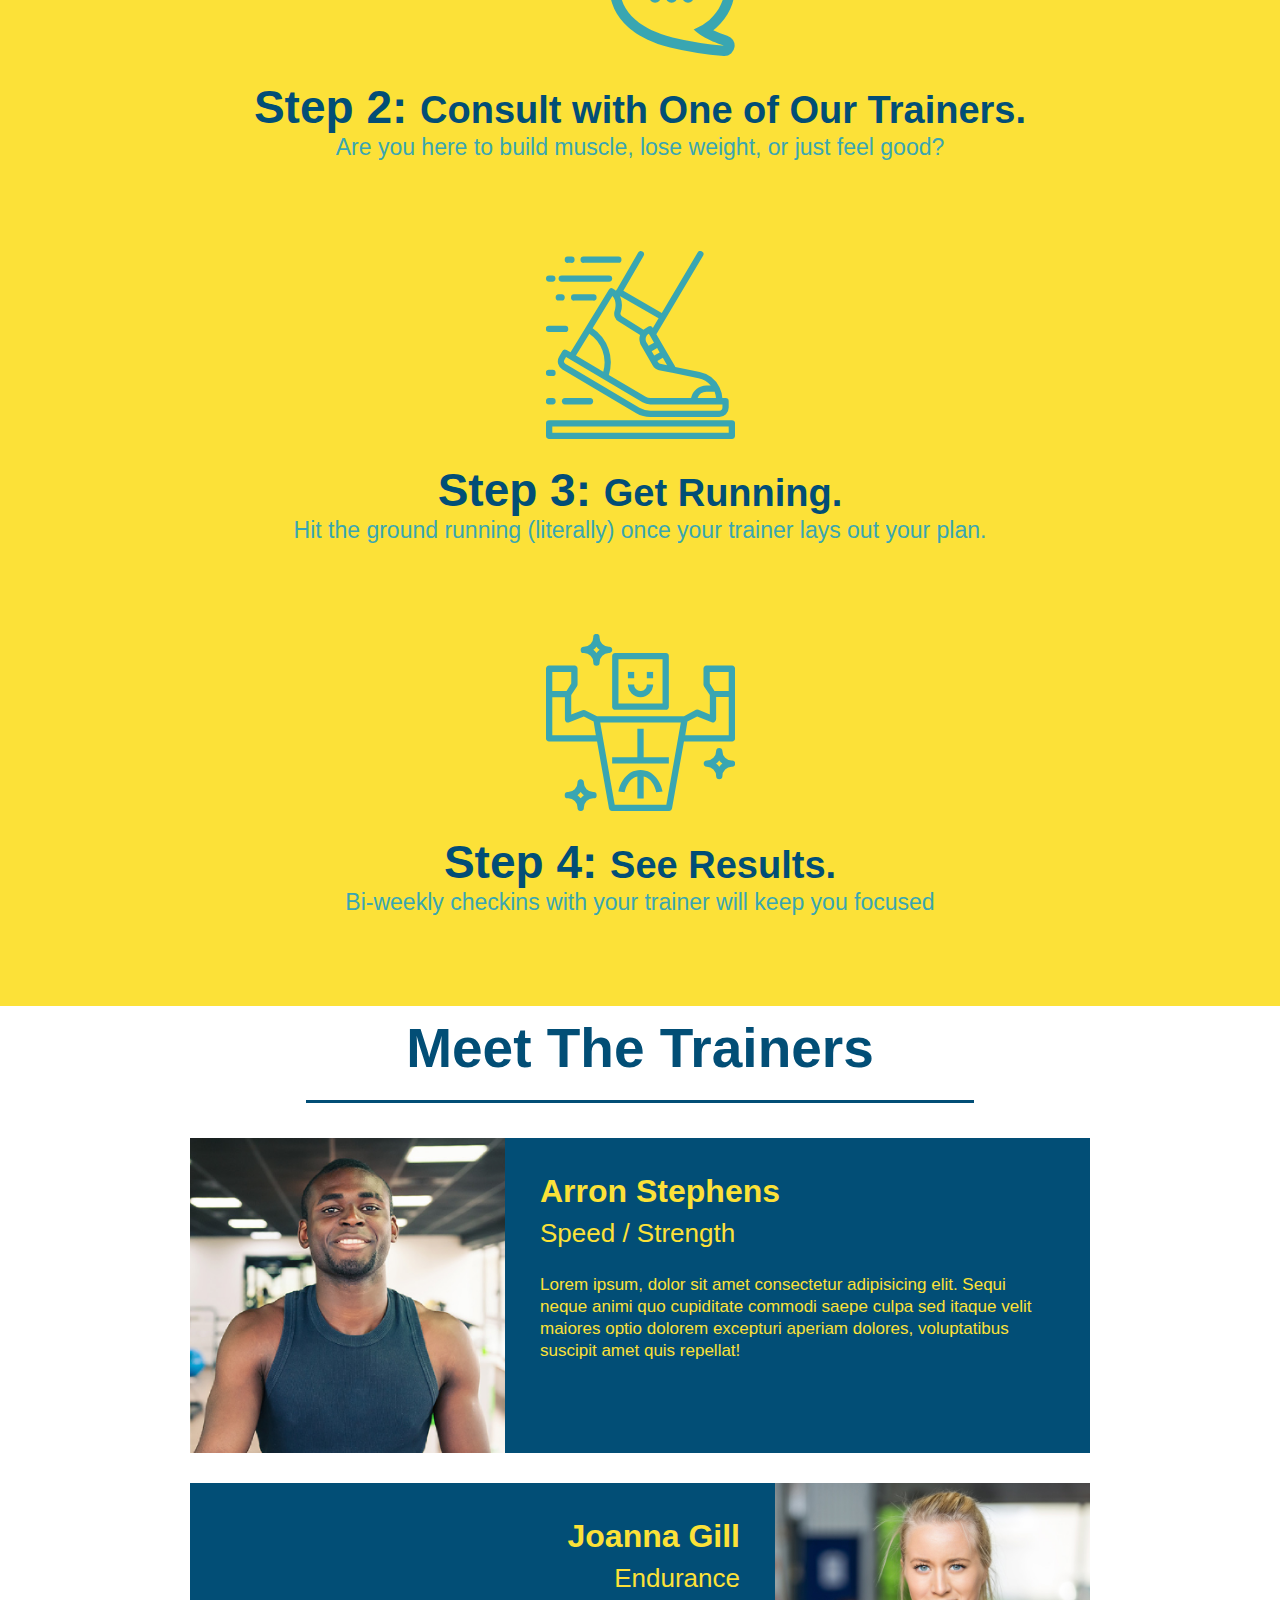
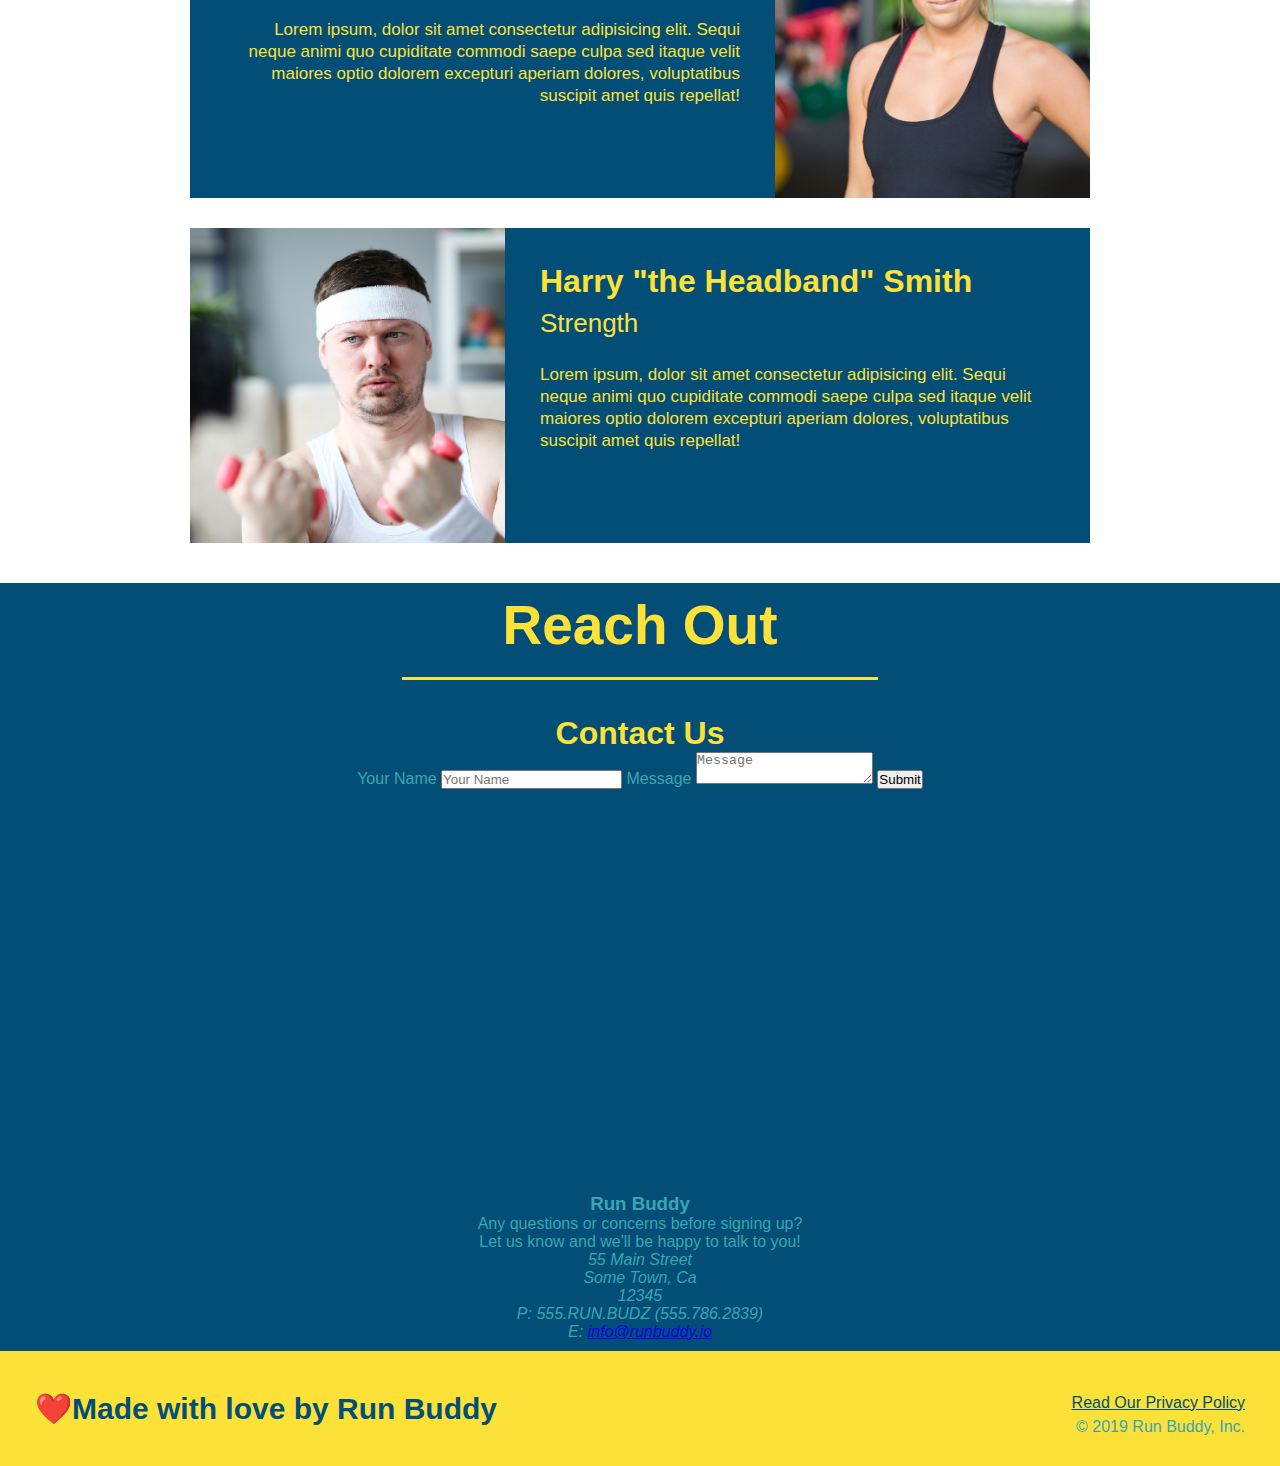
==== commit eec77fda: "add contact form" ====
--- a/index.html
+++ b/index.html
@@ -163,7 +163,17 @@
     <!-- "reach out " section -->
     <section id="reach-out" class="contact">
         <h2 class="section-title secondary-border">Reach Out</h2>
-        <div class="contact-info">
+        <div class="contact-info contact-form">
+            <h3>Contact Us</h3>
+                <form>
+                    <label for="contact-name">Your Name</label>
+                    <input type="text" id="contact-name" placeholder="Your Name" />
+                    <label for="contact-message">Message</label>
+                    <textarea id="contact-message" placeholder="Message"></textarea>
+                    <button type="submit">Submit</button>
+                </form>
+        </div>
+
             <iframe src="https://www.google.com/maps/embed?pb=!1m18!1m12!1m3!1d3085.4770490798896!2d-111.87513759321355!3d40.76248997371115!2m3!1f0!2f0!3f0!3m2!1i1024!2i768!4f13.1!3m3!1m2!1s0x8752f56ec1122c0d%3A0x48f23743061ec409!2s624%20E%20300%20S%2C%20Salt%20Lake%20City%2C%20UT%2084102!5e0!3m2!1sen!2sus!4v1627422634810!5m2!1sen!2sus"
                 width="400" height="400" style="border: 0;" allowfullscreen="" loading="lazy">
         </iframe>
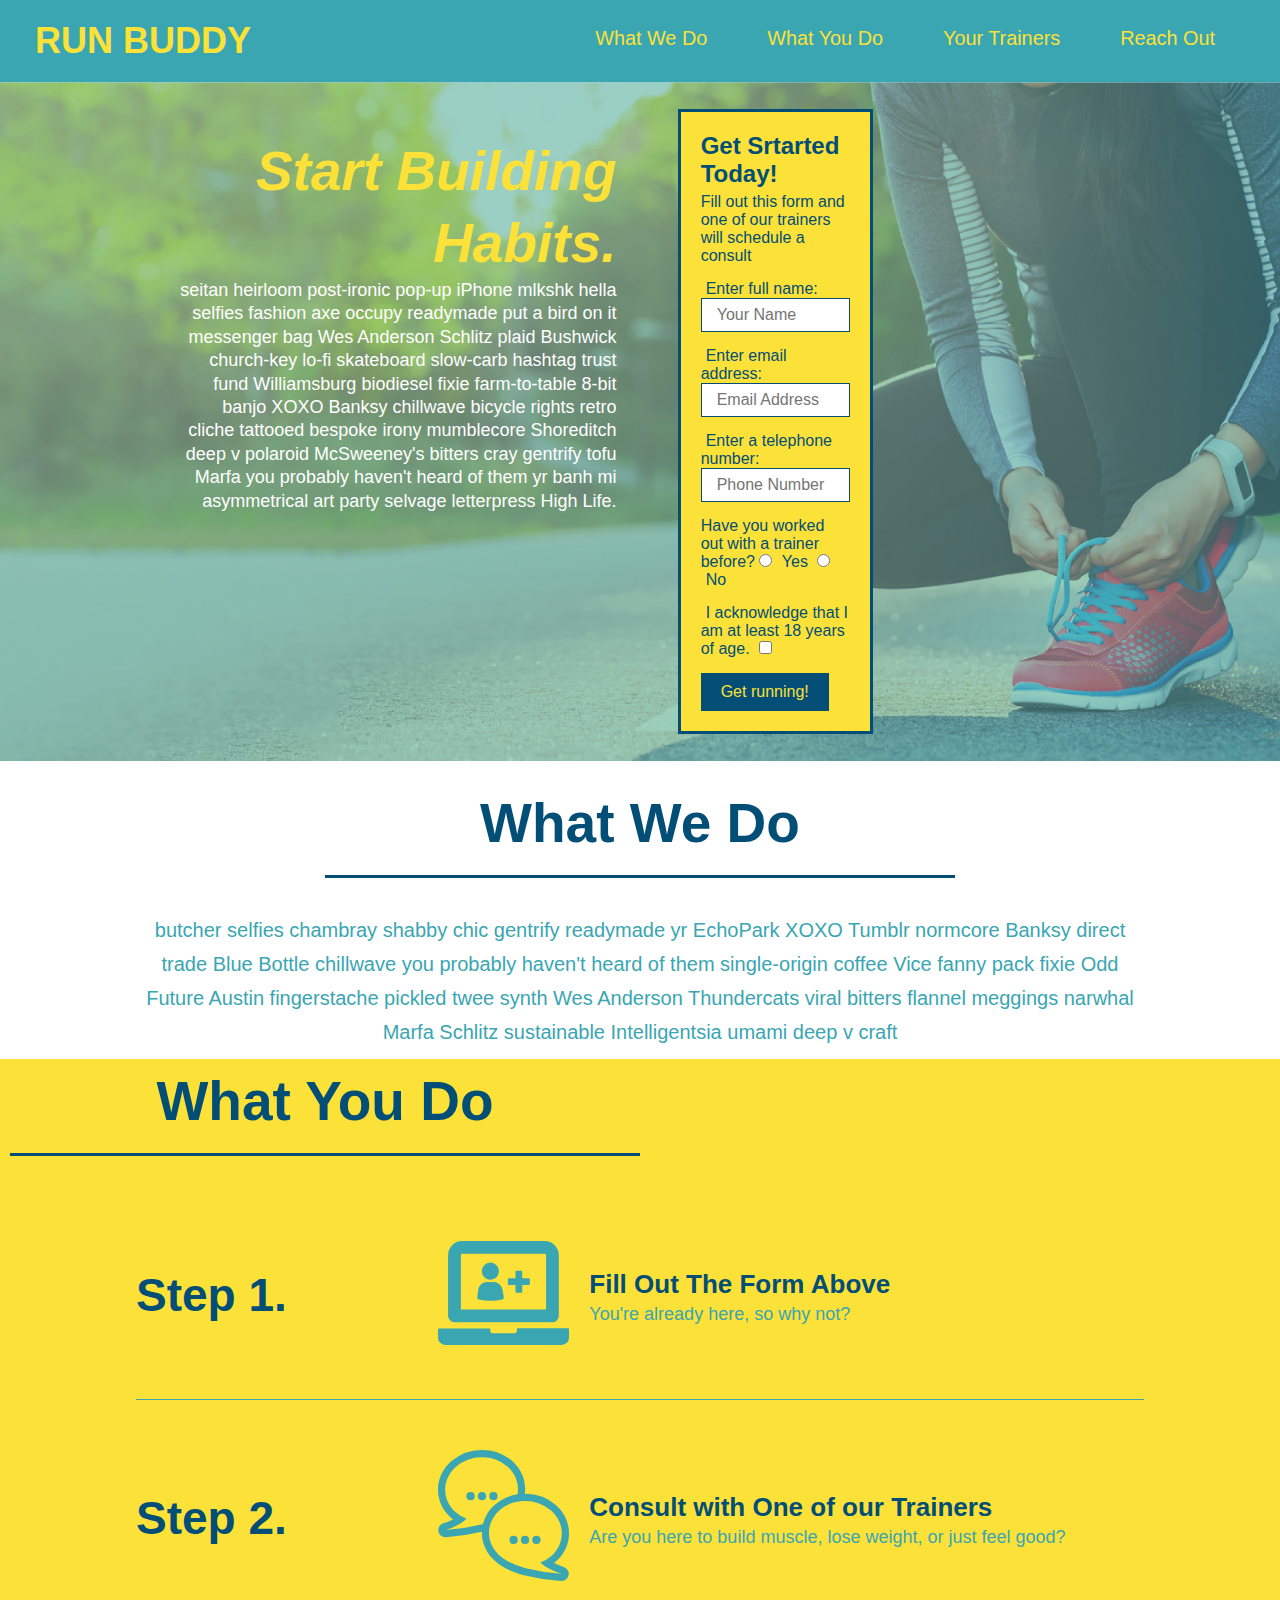
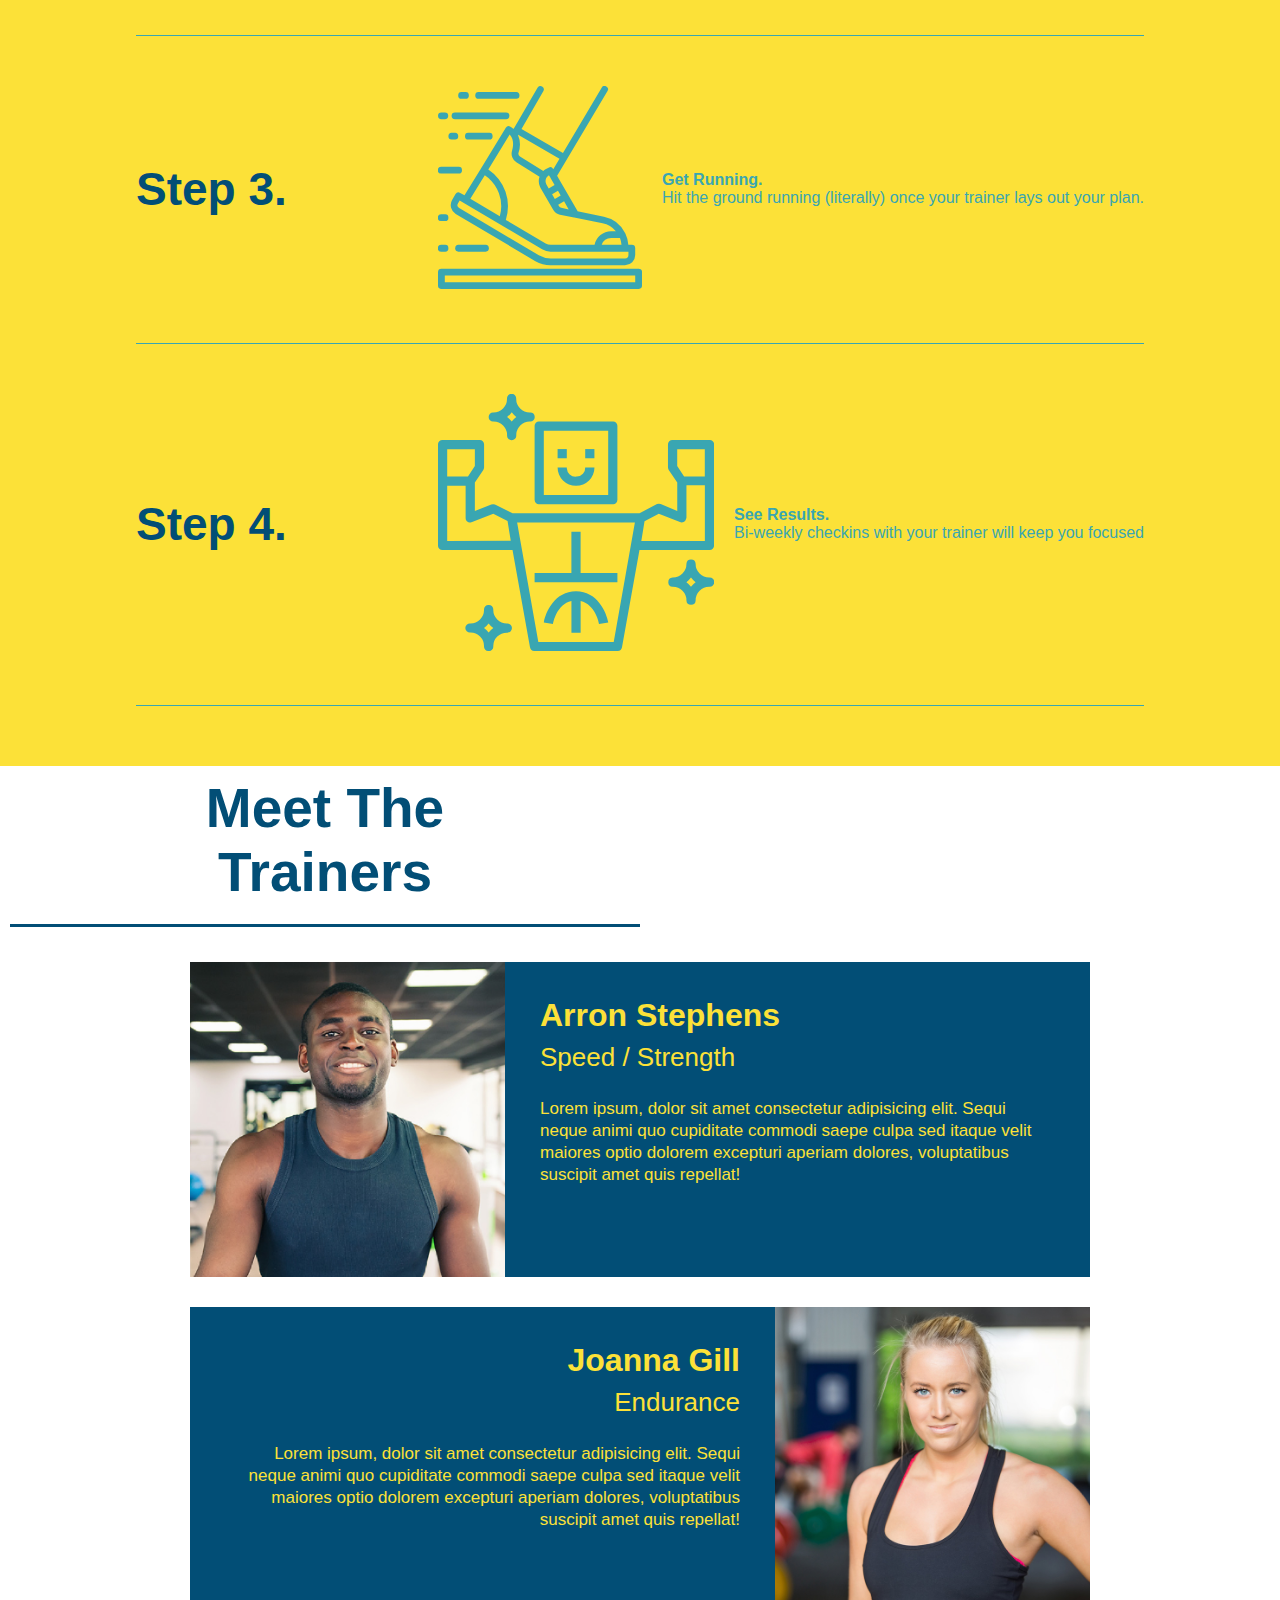
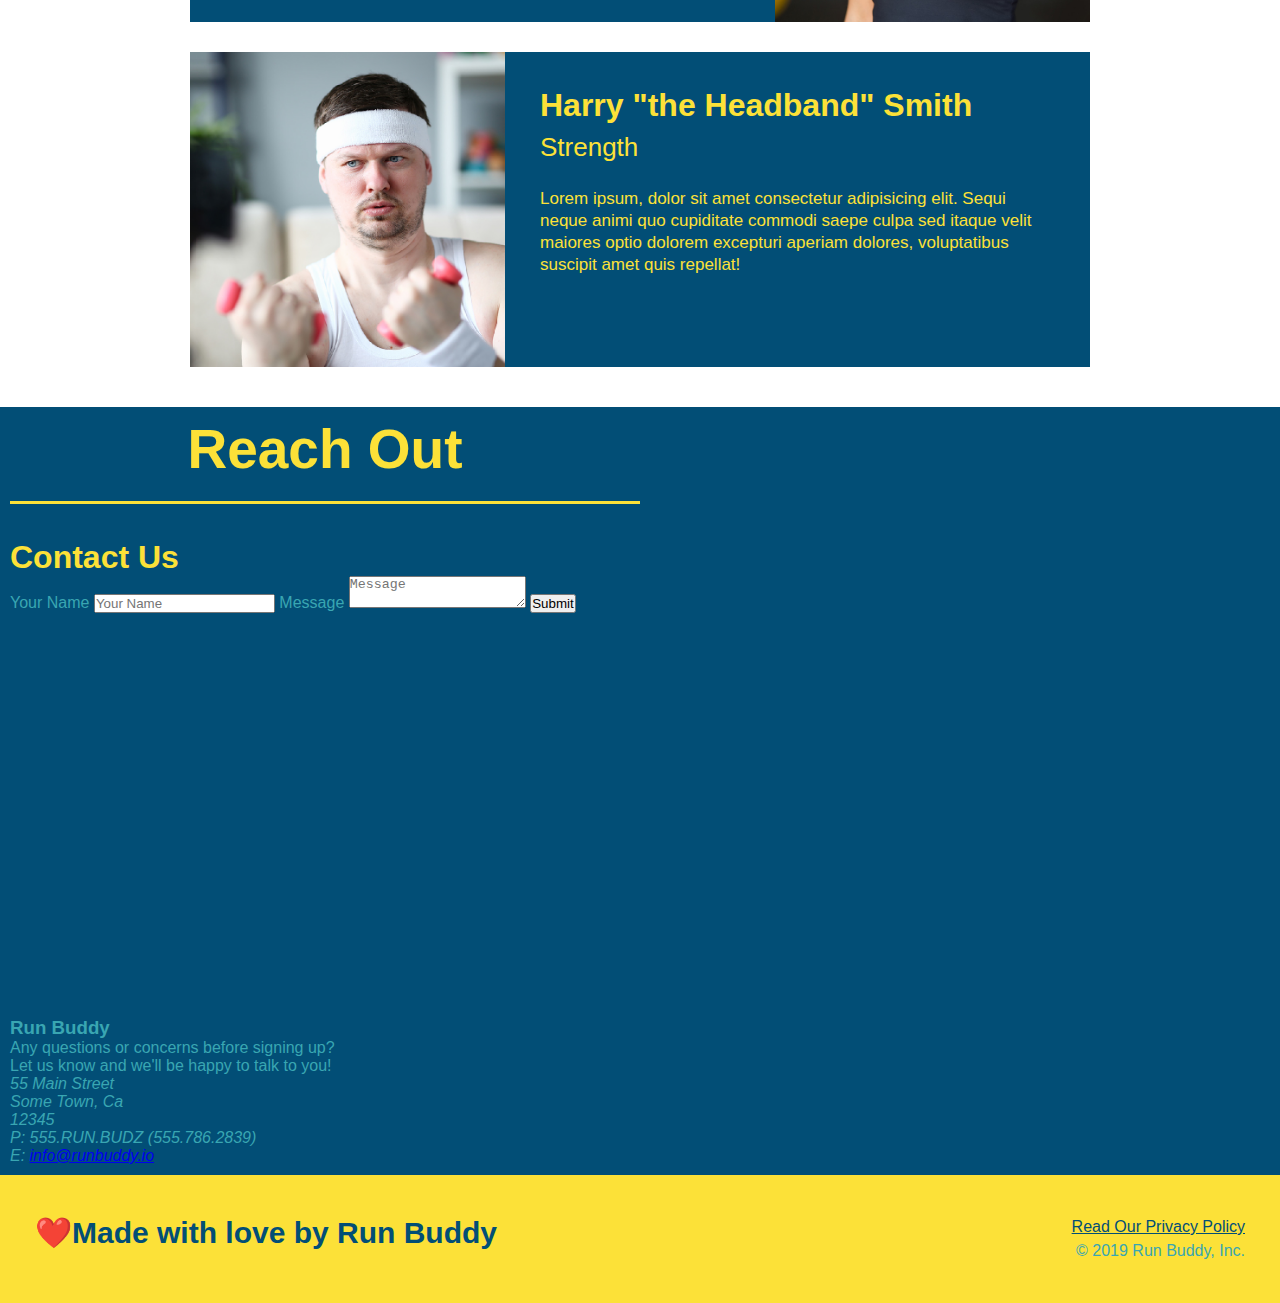
==== commit 9a1bb97f: "add flexbok to steps" ====
--- a/index.html
+++ b/index.html
@@ -45,7 +45,7 @@
         </h2>
         <div>
             <div class="hero-form">
-                <h3>Get Started Today</h3>
+                <h3>Get Srtarted Today!</h3>
                 <p>Fill out this form and one of our trainers will schedule a consult</p>
                 <!-- Add form element -->
                 <form>
@@ -82,40 +82,71 @@
 
     <!-- "what we do" section -->
     <section id="what-we-do" class="intro">
+    <div class="flex-row">
         <h2 class="section-title primary-border">What We Do</h2>
+    </div>
+    <div class="flex-row">
         <p>
             butcher selfies chambray shabby chic gentrify readymade yr EchoPark XOXO Tumblr normcore Banksy direct trade Blue Bottle chillwave you probably haven't heard of them single-origin coffee Vice fanny pack fixie Odd Future Austin fingerstache pickled twee
             synth Wes Anderson Thundercats viral bitters flannel meggings narwhal Marfa Schlitz sustainable Intelligentsia umami deep v craft
         </p>
+    </div>
     </section>
 
     <!-- "what you do " -->
     <section id="what-you-do" class="steps">
         <h2 class="section-title secondary-border">What You Do</h2>
 
-        <div>
-            <!-- insert this img element -->
-            <img src="./assets/css/images/step-1.svg" alt="" />
-            <h3>Step 1: <span>Fill Out the Form Above.</span></h3>
-            <p>You're already here, so why not?</p>
-        </div>
-
-        <div>
-            <img src="./assets/css/images/step-2.svg" alt="" />
-            <h3>Step 2: <span>Consult with One of Our Trainers.</span></h3>
-            <p>Are you here to build muscle, lose weight, or just feel good?</p>
-        </div>
-
-        <div>
-            <img src="./assets/css/images/step-3.svg" alt="" />
-            <h3>Step 3: <span>Get Running.</span></h3>
-            <p>Hit the ground running (literally) once your trainer lays out your plan.</p>
-        </div>
-
-        <div>
-            <img src="./assets/css/images/step-4.svg" alt="" />
-            <h3>Step 4: <span>See Results.</span></h3>
-            <p>Bi-weekly checkins with your trainer will keep you focused</p>
+        <div class="step">
+            <h3>Step 1.</h3>
+            <div class="step-info">
+                <div class="step-img">
+                    <img src="./assets/css/images/step-1.svg" alt="" />
+                </div>
+                <div class="step-text">
+                    <h4>Fill Out The Form Above</h4>
+                    <p>You're already here, so why not?</p>
+                </div>
+            </div>
+        </div>
+
+        <div class="step">
+            <h3>Step 2.</h3>
+            <div class="step-info">
+                <div class="step-img">
+                    <img src="./assets/css/images/step-2.svg" alt="" />
+                </div>
+                <div class="step-text">
+                    <h4>Consult with One of our Trainers</h4>
+                    <p>Are you here to build muscle, lose weight, or just feel good?</p>
+                </div>
+            </div>
+        </div>
+
+        <div class="step">
+            <h3>Step 3.</h3>
+            <div class="step-info">
+                <div class="step-img">
+                    <img src="./assets/css/images/step-3.svg" alt="" />
+                </div>
+                <div>
+                    <h4>Get Running.</h4>
+                    <p>Hit the ground running (literally) once your trainer lays out your plan.</p>
+                </div>
+            </div>
+        </div>
+
+        <div class="step">
+            <h3>Step 4.</h3>
+            <div class="step-info">
+                <div class="step-img">
+                    <img src="./assets/css/images/step-4.svg" alt="" />
+                </div>
+                <div>
+                    <h4>See Results.</h4>
+                    <p>Bi-weekly checkins with your trainer will keep you focused</p>
+                </div>
+            </div>
         </div>
     </section>
 
--- a/assets/css/styles.css
+++ b/assets/css/styles.css
@@ -15,7 +15,10 @@
 
 header {
     padding: 20px 35px;
-    background-color: #39a6b2
+    background-color: #39a6b2;
+    display: flex;
+    justify-content: space-between;
+    flex-wrap: wrap;
 }
 
 header h1 {
@@ -23,7 +26,6 @@
     font-size: 36px;
     color: #fce138;
     margin: 0;
-    display: inline;
 }
 
 header a {
@@ -32,35 +34,41 @@
 }
 
 header nav {
-    float: right;
     margin: 7px 0;
 }
 
-header nav ul li {
-    display: inline;
-}
+header nav ul {
+    display: flex;
+    flex-wrap: wrap;
+    justify-content: space-between;
+    align-items: center;
+    list-style: none;
+  }
 
 header nav ul li a {
     margin: 0 30px;
     font-weight: lighter;
-    font-size: 22px;
+    font-size: 1.55vw;
 }
 
 footer {
     background: #fce138;
     width: 100%;
     padding: 40px 35px;
+    display: flex;
+    justify-content: space-between;
+    flex-wrap: wrap;
 }
 
 footer h2 {
-    display: inline;
+    
     color: #024e76;
     font-size: 30px;
     margin: 10;
 }
 
 footer div {
-    float: right;
+    
     line-height: 1.5;
     text-align: right;
 }
@@ -78,10 +86,11 @@
 
 .hero {
     background-image: url("../css/images/flipped-hero-image.jpeg");
-    height: 600px;
     background-size: cover;
     background-position: center;
-    position: relative;
+    display: flex;
+    justify-content: center;
+    flex-wrap: wrap;
 }
 
 
@@ -90,14 +99,12 @@
 .hero-form {
     background-color: #fce138;
     padding: 20px;
-    width: 500px;
     color: #024e76;
     border-style: solid;
     border-width: 3px;
     border-color: #024e76;
-    position: absolute;
-    bottom: 120px;
-    right: 140px;
+    width: 40%;
+    margin: 3.5%;
 }
 
 .hero-form h3 {
@@ -134,10 +141,6 @@
 
 /* HERO STYLES End */
 
-.intro {
-    text-align: center;
-}
-
 .intro h2 {
     /* add this alongside your other declarations */
     display: inline-block;
@@ -148,6 +151,7 @@
     color: 39a6b2;
     width: 80%;
     font-size: 20px;
+    text-align: center;
 }
 
 .intro p {
@@ -156,16 +160,12 @@
 }
 
 .steps {
-    text-align: center;
     background: #fce138;
 }
 
 .section-title {
     font-size: 55px;
     color: #024e76;
-    margin-bottom: 35px;
-    padding: 0 100px 20px 100px;
-    display: inline-block;
     border-bottom: 3px solid;
 }
 
@@ -177,33 +177,55 @@
     border-color: #39a6b2;
 }
 
-.steps div {
-    margin-bottom: 80px;
-}
-
-.steps img {
-    width: 15%;
-    margin: 10px 0;
-}
-
-.steps h3 {
+.step h3 {
     color: #024e76;
     font-size: 46px;
-    margin-top: 10px;
-}
-
-.steps p {
+    flex: 1 30%;
+}
+
+.step-text p {
     color: #39a6b2;
-    font-size: 23px;
-}
-
-.steps span {
-    font-size: 38px;
-}
-
-.trainers {
-    text-align: center;
-}
+    font-size: 18px;
+}
+
+.step-text h4 {
+    font-size: 26px;
+    line-height: 1.5;
+    color: #024e76;
+}
+
+.step {
+    margin: 50px auto;
+    padding-bottom: 50px;
+    width: 80%;
+    border-bottom: 1px solid #39a6b2;
+    display: flex;
+    flex-wrap: wrap;
+    align-items: center;
+    justify-content: space-between;
+}
+
+.step-info {
+    flex: 2 70%;
+    display: flex;
+    flex-wrap: wrap;
+    align-items: center;
+}
+
+.step-img {
+    flex: 1 12%;
+    margin-right: 20px;
+}
+
+.step-text {
+    flex: 12;
+}
+
+.step-img img {
+    max-width: 100%;
+}
+
+
 
 .trainer {
     width: 900px;
@@ -255,13 +277,16 @@
     border-bottom: 3px solid;
     margin-bottom: 35px;
     color: #024e76;
+    padding-bottom: 20px;
+    text-align: center;
+    margin: 0 auto 35px auto;
+    width: 50%;
 }
 
 
 /* REACH OUT STYLES START */
 
 .contact {
-    text-align: center;
     background: #024e76;
 }
 
@@ -303,5 +328,22 @@
 
 /* REACH OUT STYLES END */
 
-
+.hero-cta {
+    width: 35%;
+    text-align: right;
+    margin: 3.5%;
+    color: #fff;
+    font-size: 18px;
+    line-height: 1.3;
+  }
+
+  .hero-cta h2 {
+    font-style: italic;
+    font-size: 55px;
+    color: #fce138;
+  }
+  
+  .flex-row {
+      display: flex;
+  }
   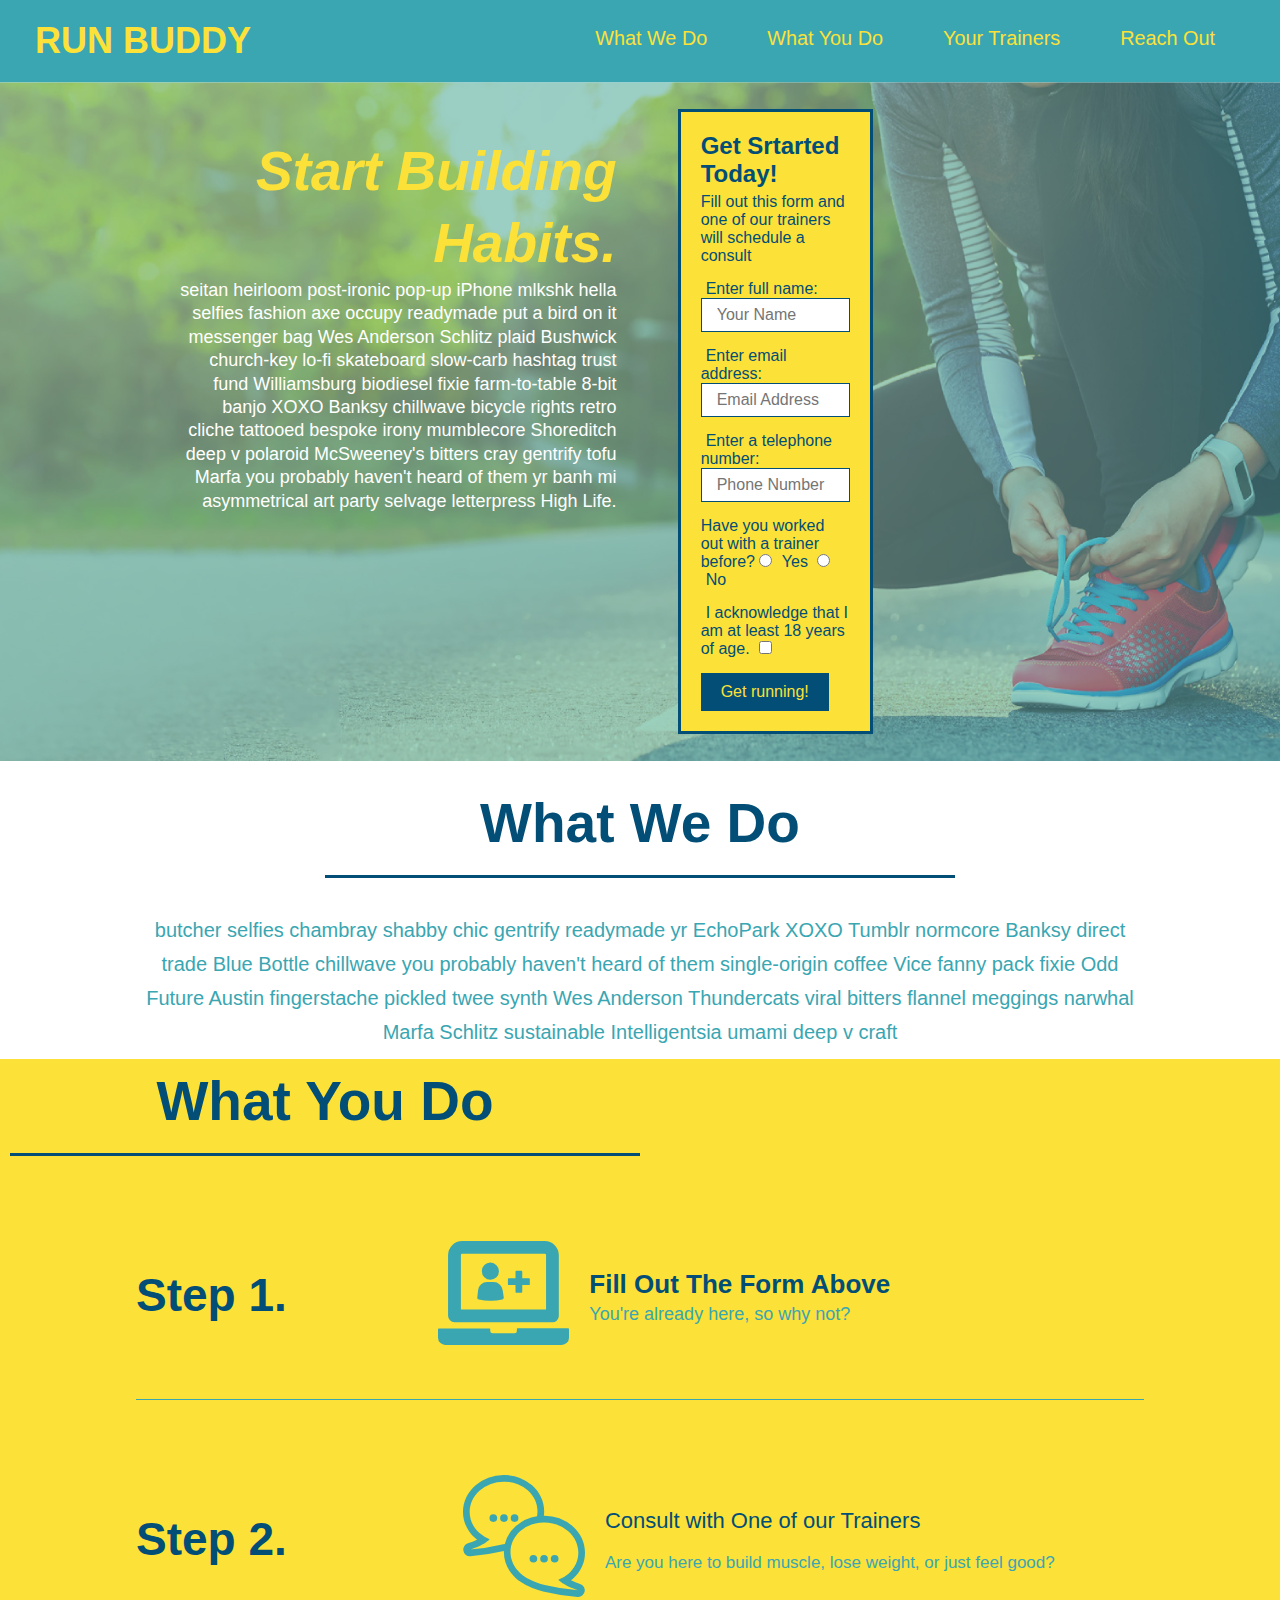
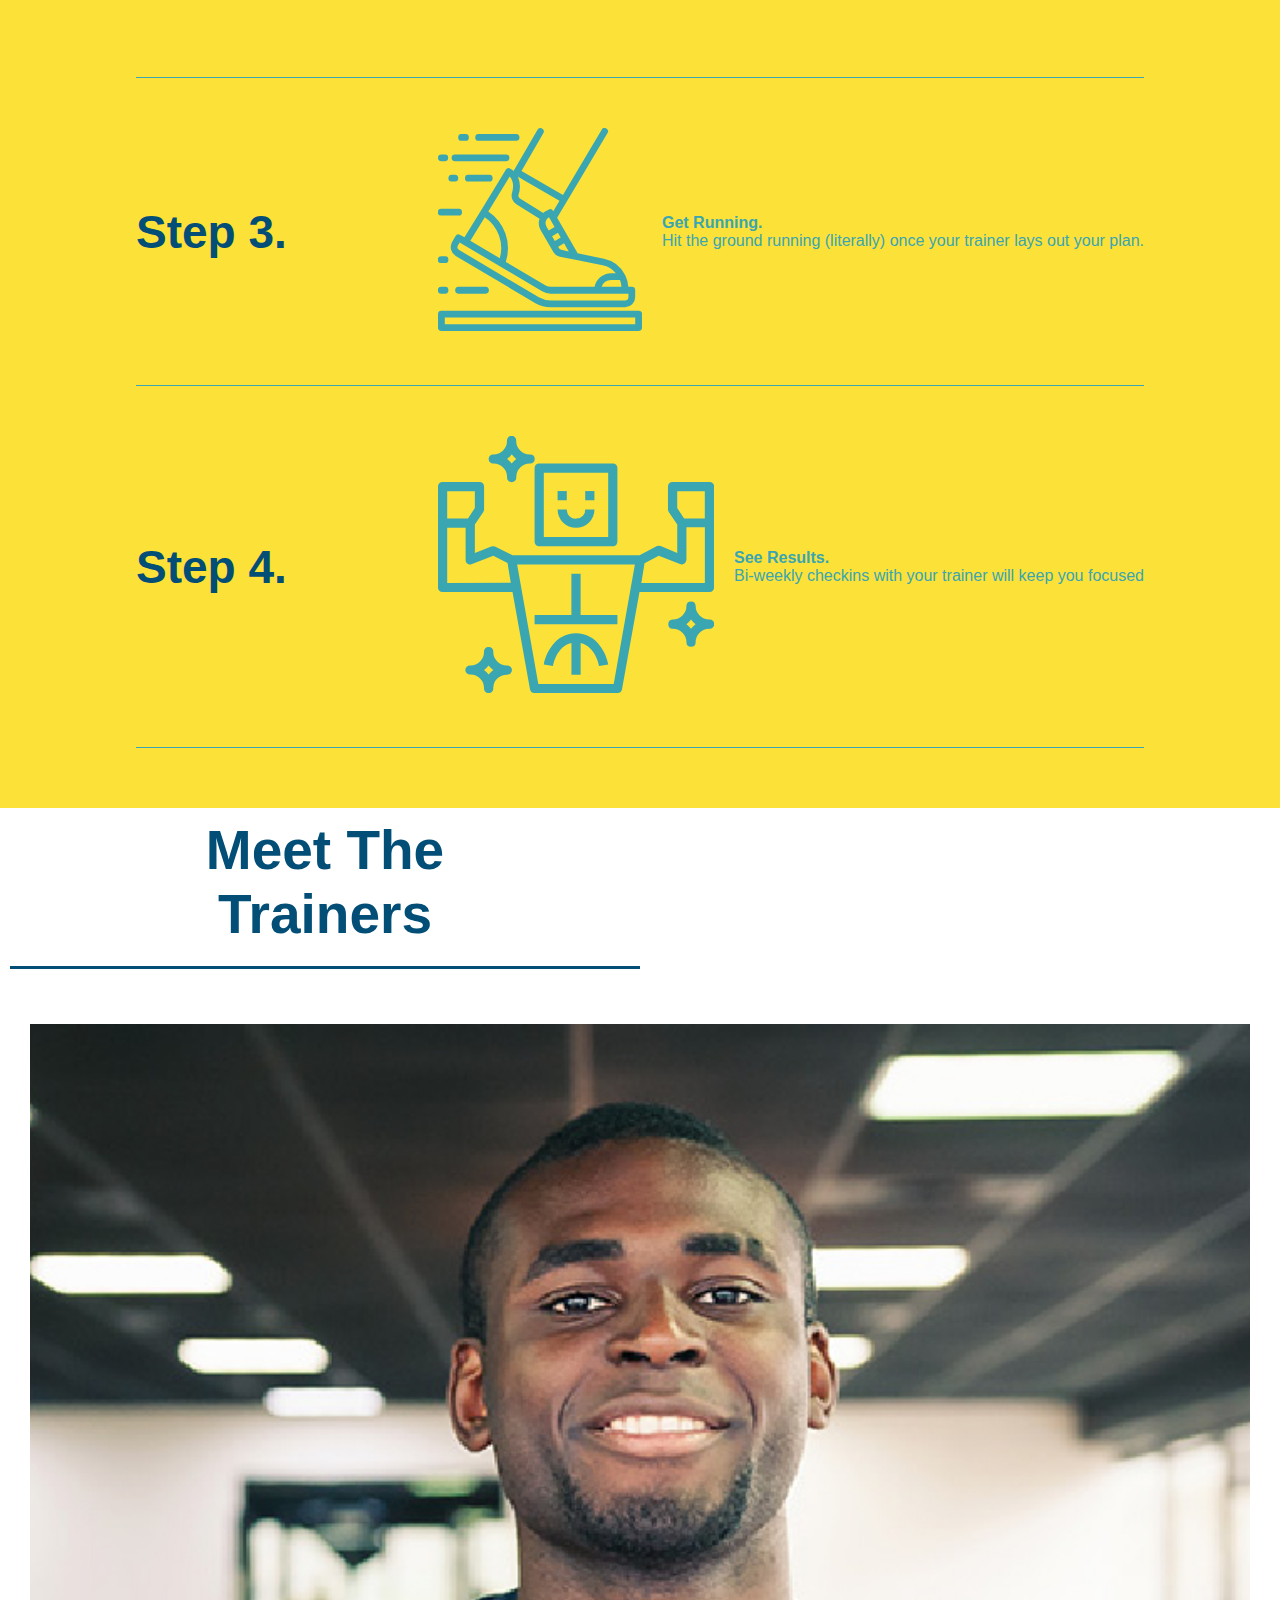
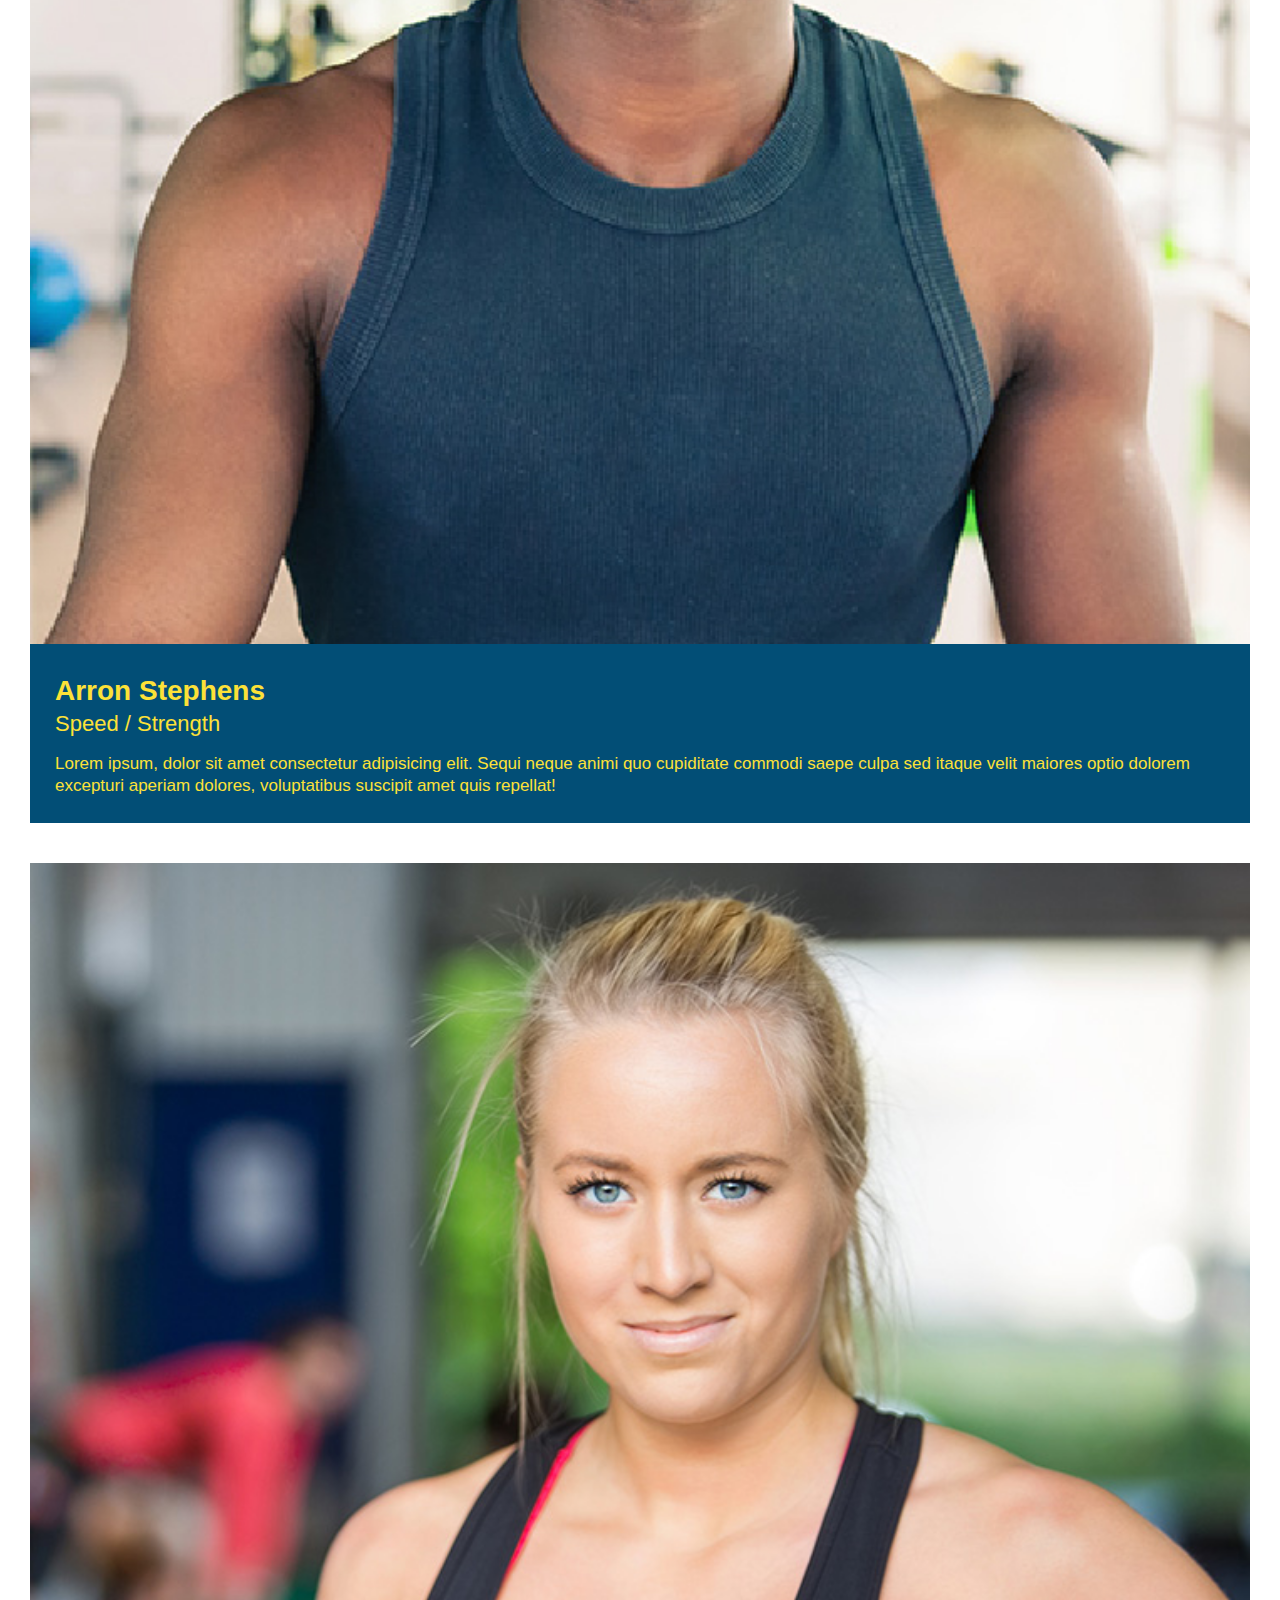
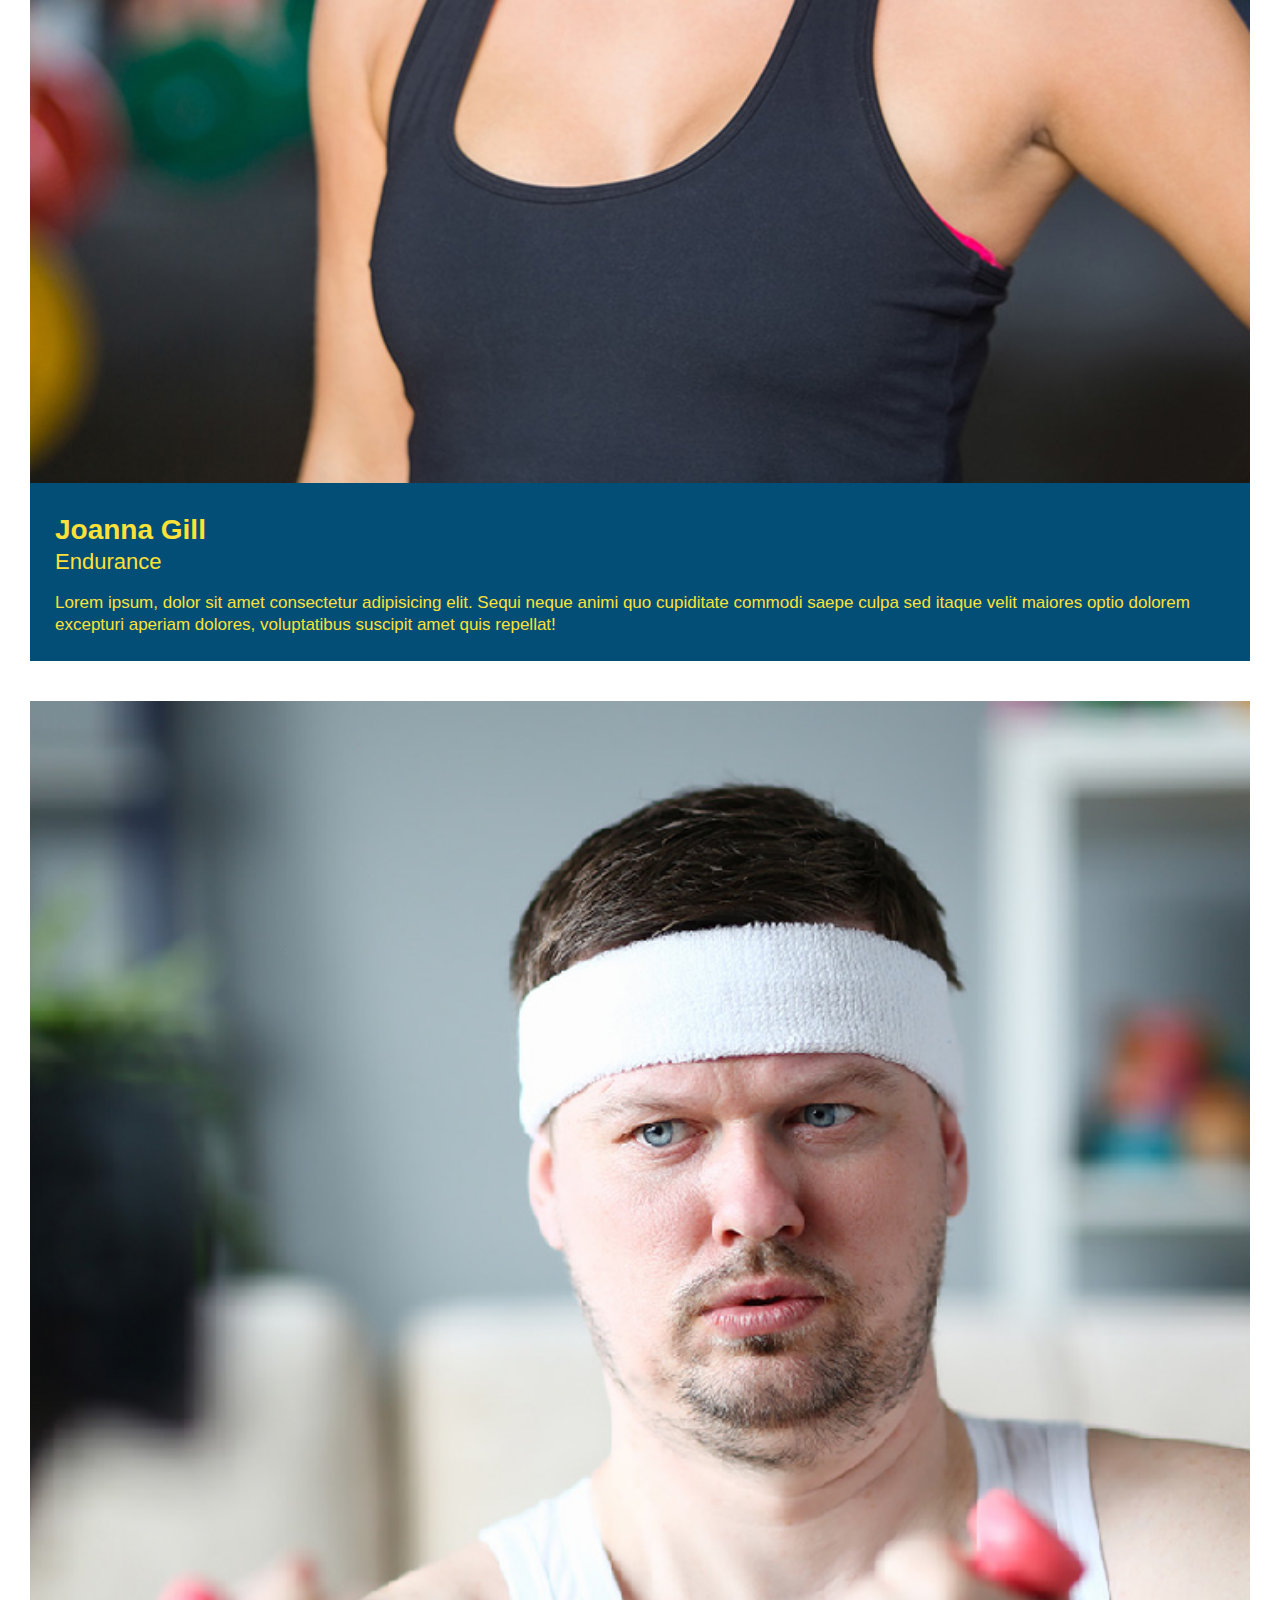
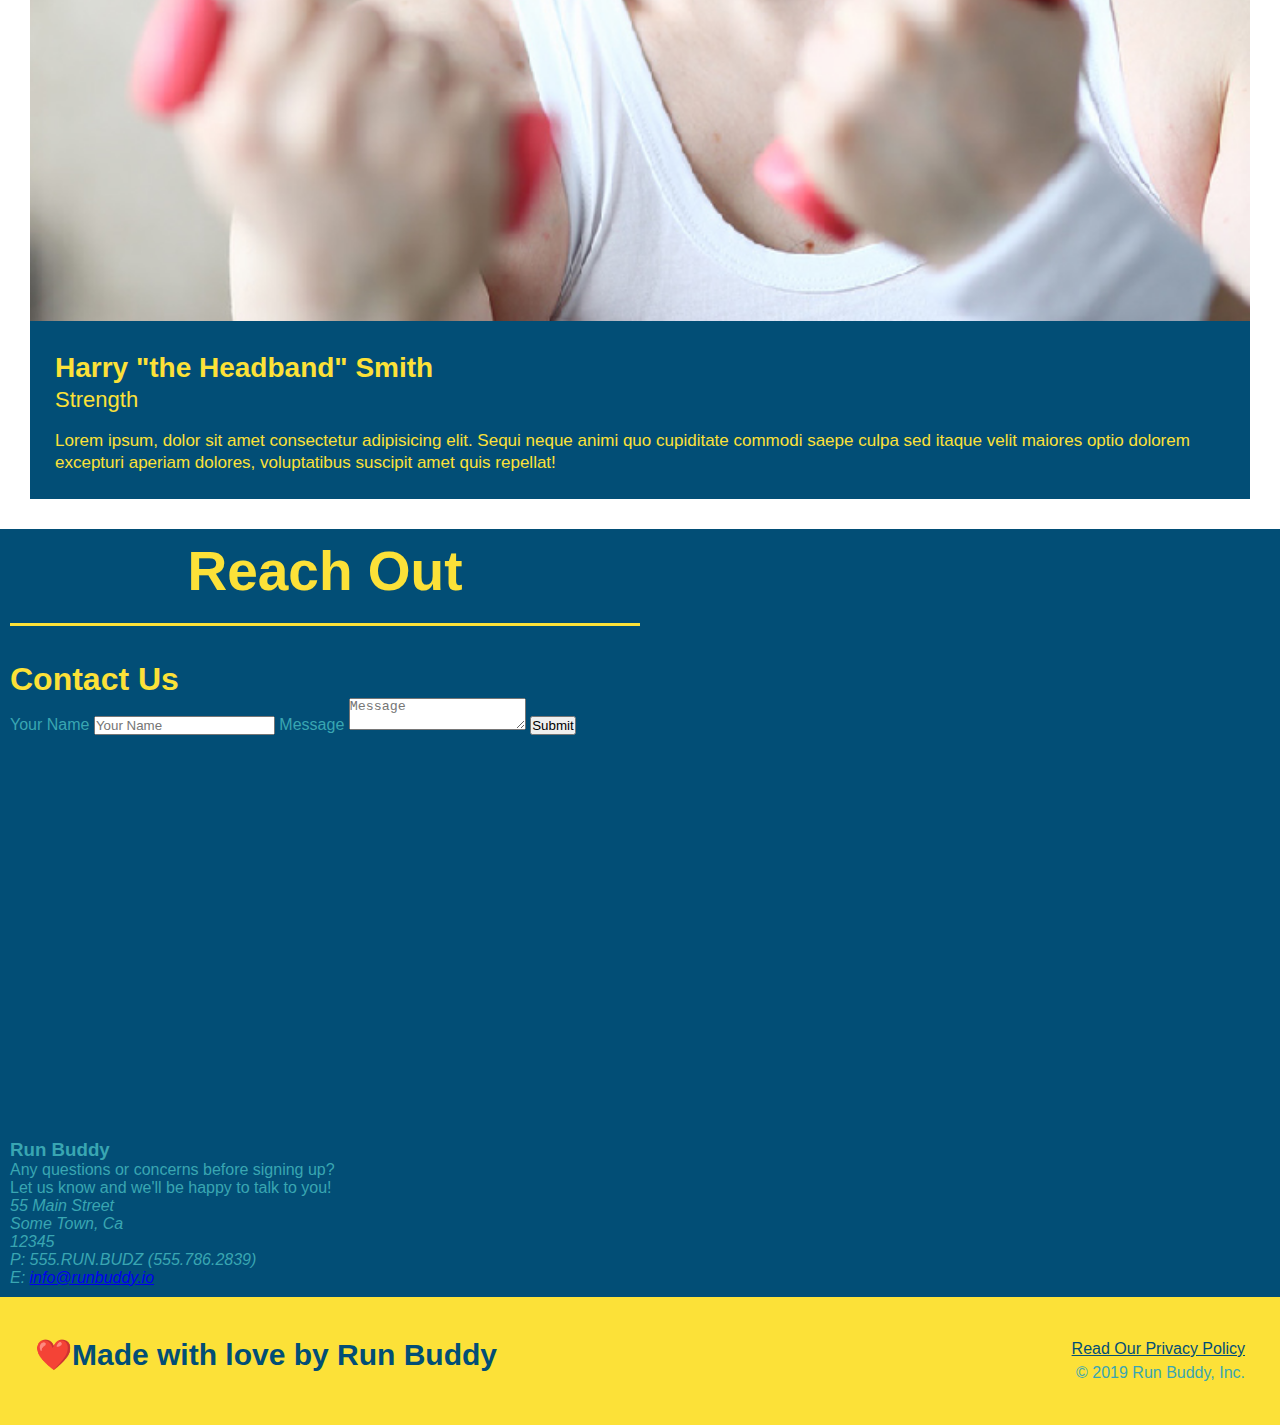
==== commit 2df0af47: "add flexbokx to the trainers" ====
--- a/index.html
+++ b/index.html
@@ -112,7 +112,7 @@
 
         <div class="step">
             <h3>Step 2.</h3>
-            <div class="step-info">
+            <div class="trainer-bio step-info">
                 <div class="step-img">
                     <img src="./assets/css/images/step-2.svg" alt="" />
                 </div>
@@ -151,36 +151,41 @@
     </section>
 
     <!-- "meet the trainers" section -->
-    <section id="your-trainers" class="trainers">
+    <section id="your-trainers">
         <h2 class="section-title primary-border">Meet The Trainers
         </h2>
+        <div class="trainers">
+            <article class="trainer">
+            <img src="./assets/css/images/trainer-1.jpg" alt="Arron Stephens in his workout clothes, ready to pump iron" />
+            <div class="trainer-bio">
+              <h3 class="trainer-name">Arron Stephens</h3>
+              <h4 class="trainer-role">Speed / Strength</h4>
+              <p>
+                Lorem ipsum, dolor sit amet consectetur adipisicing elit. Sequi neque animi quo cupiditate commodi saepe culpa sed
+                itaque velit maiores optio dolorem excepturi aperiam dolores, voluptatibus suscipit amet quis repellat!
+              </p>
+            </div>
+        </article>
+        
+        <!-- second trainer bio -->
+        <div class="trainers">
         <article class="trainer">
-            <img src="./assets/css/images/trainer-1.jpg" alt="Arron Stephens in his workout clothes, ready to pump iron" />
-            <div class="trainer-bio text-left">
-                <h3>Arron Stephens</h3>
-                <h4>Speed / Strength</h4>
+            <img src="./assets/css/images/trainer-2.jpg" alt="Joanna Gill cooling off after a workout" />
+            <div class="trainer-bio">
+                <h3 class="trainer-name">Joanna Gill</h3>
+                <h4 class="trainer-role">Endurance</h4>
                 <p>
-                    Lorem ipsum, dolor sit amet consectetur adipisicing elit. Sequi neque animi quo cupiditate commodi saepe culpa sed itaque velit maiores optio dolorem excepturi aperiam dolores, voluptatibus suscipit amet quis repellat!
+                    Lorem ipsum, dolor sit amet consectetur adipisicing elit. Sequi neque animi quo cupiditate commodi saepe culpa sed
+                    itaque velit maiores optio dolorem excepturi aperiam dolores, voluptatibus suscipit amet quis repellat!
                 </p>
-            </div>
-        </article>
-
-        <!-- second trainer bio -->
-        <article class="trainer">
-            <div class="trainer-bio text-right">
-                <h3>Joanna Gill</h3>
-                <h4>Endurance</h4>
-                <p>
-                    Lorem ipsum, dolor sit amet consectetur adipisicing elit. Sequi neque animi quo cupiditate commodi saepe culpa sed itaque velit maiores optio dolorem excepturi aperiam dolores, voluptatibus suscipit amet quis repellat!
-                </p>
-            </div>
-            <img src="./assets/css/images/trainer-2.jpg" alt="Joanna Gill cooling off after a workout" />
-        </article>
+                </div>
+            </article>
 
         <!-- third trainer bio -->
+        <div class="trainers">
         <article class="trainer">
             <img src="./assets/css/images/trainer-3.jpg" alt="Harry Smith wearing a headband and lifting comically small pink weights" />
-            <div class="trainer-bio text-left">
+            <div class="trainer-bio">
                 <h3>Harry "the Headband" Smith</h3>
                 <h4>Strength</h4>
                 <p>
--- a/assets/css/styles.css
+++ b/assets/css/styles.css
@@ -228,22 +228,19 @@
 
 
 .trainer {
-    width: 900px;
-    margin: 0 auto 30px auto;
+    margin: 20px;
     background: #024e76;
     color: #fce138;
-    overflow: auto;
+    flex: 1;
 }
 
 .trainer img {
-    width: 35%;
-    float: left;
+    width: 100%;
 }
 
 .trainer-bio {
-    padding: 35px;
-    float: left;
-    width: 65%;
+    padding: 25px;
+    line-height: 1.3;
 }
 
 .text-left {
@@ -255,20 +252,26 @@
 }
 
 .trainer-bio h3 {
-    font-size: 32px;
-    margin-bottom: 8px;
+    font-size: 28px;
 }
 
 .trainer-bio h4 {
     font-weight: lighter;
-    font-size: 26px;
-    margin-bottom: 25px;
+    font-size: 22px;
+    margin-bottom: 15px;
 }
 
 .trainer-bio p {
     font-size: 17px;
-    line-height: 1.3;
-}
+}
+
+.trainers {
+    width: 100%;
+    margin: 0 auto;
+    display: flex;
+    flex-wrap: wrap;
+    justify-content: space-around;
+  }
 
 .section-title {
     font-size: 55px;
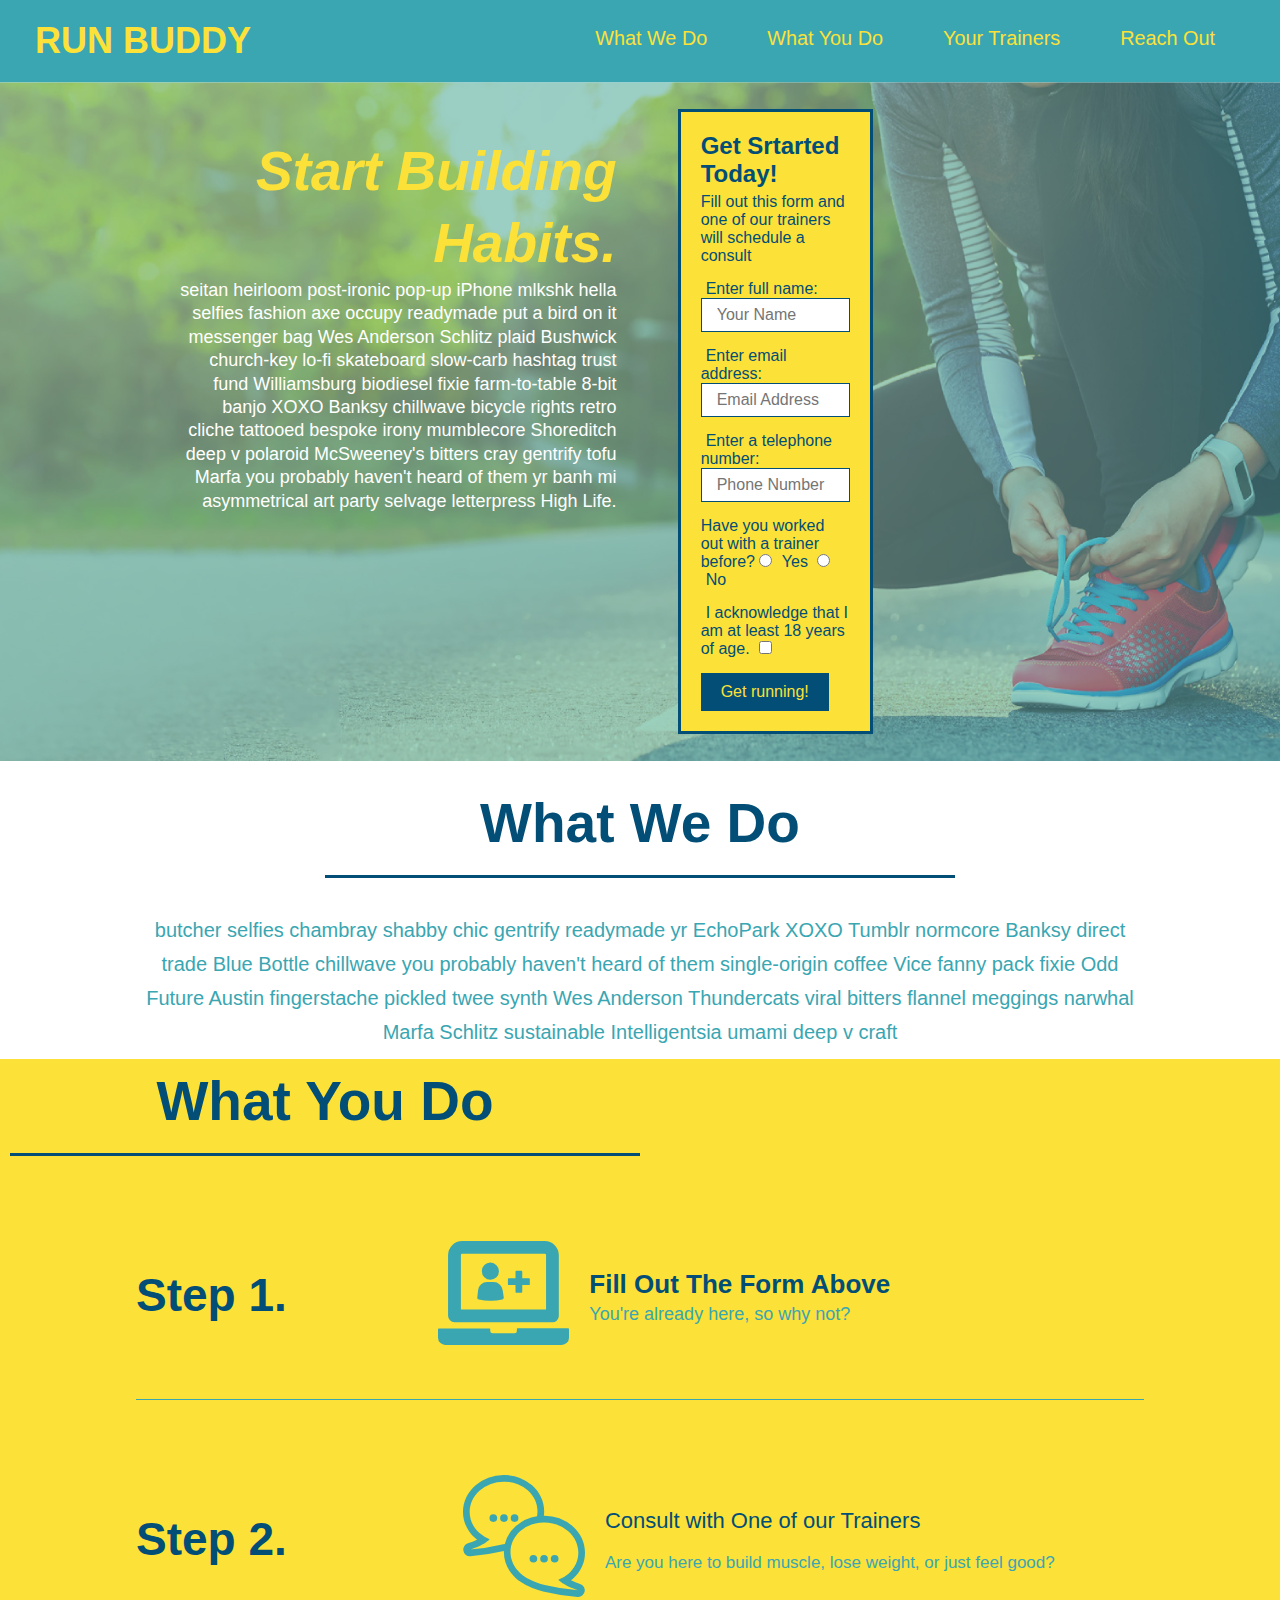
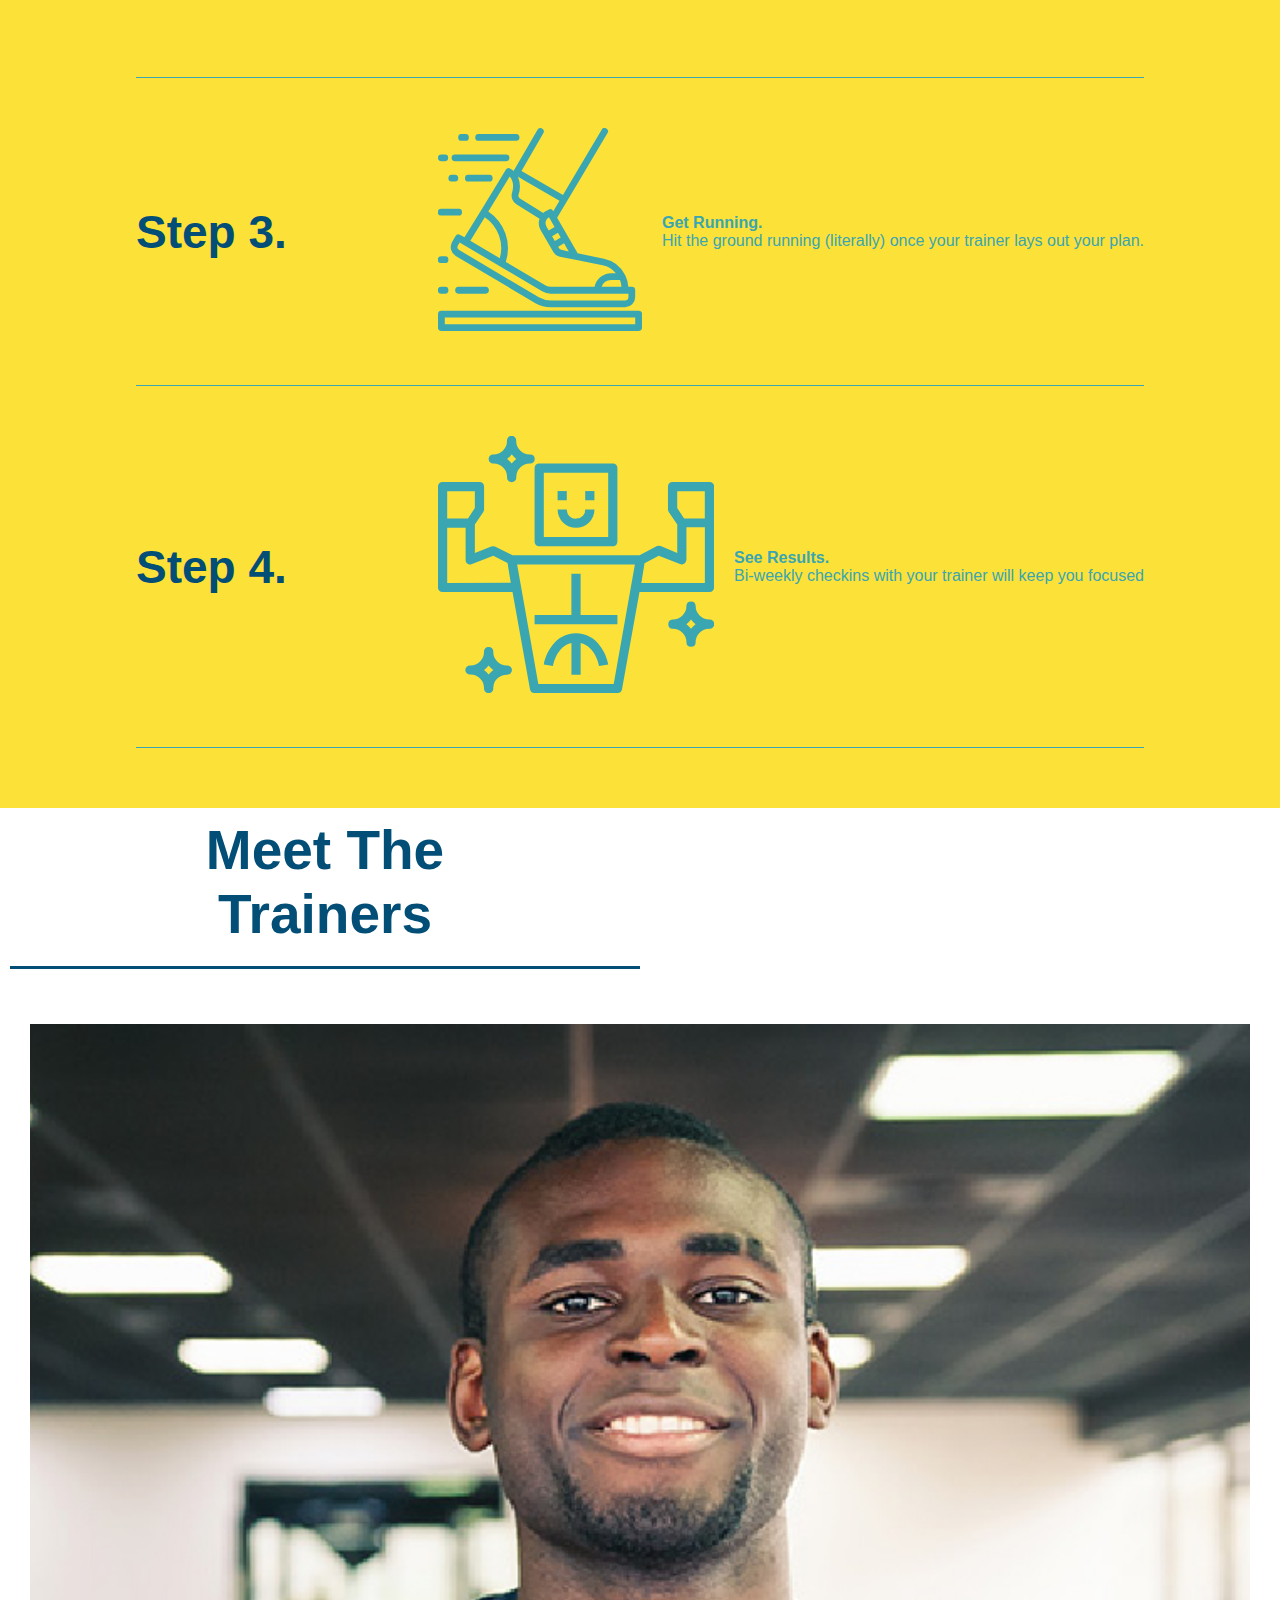
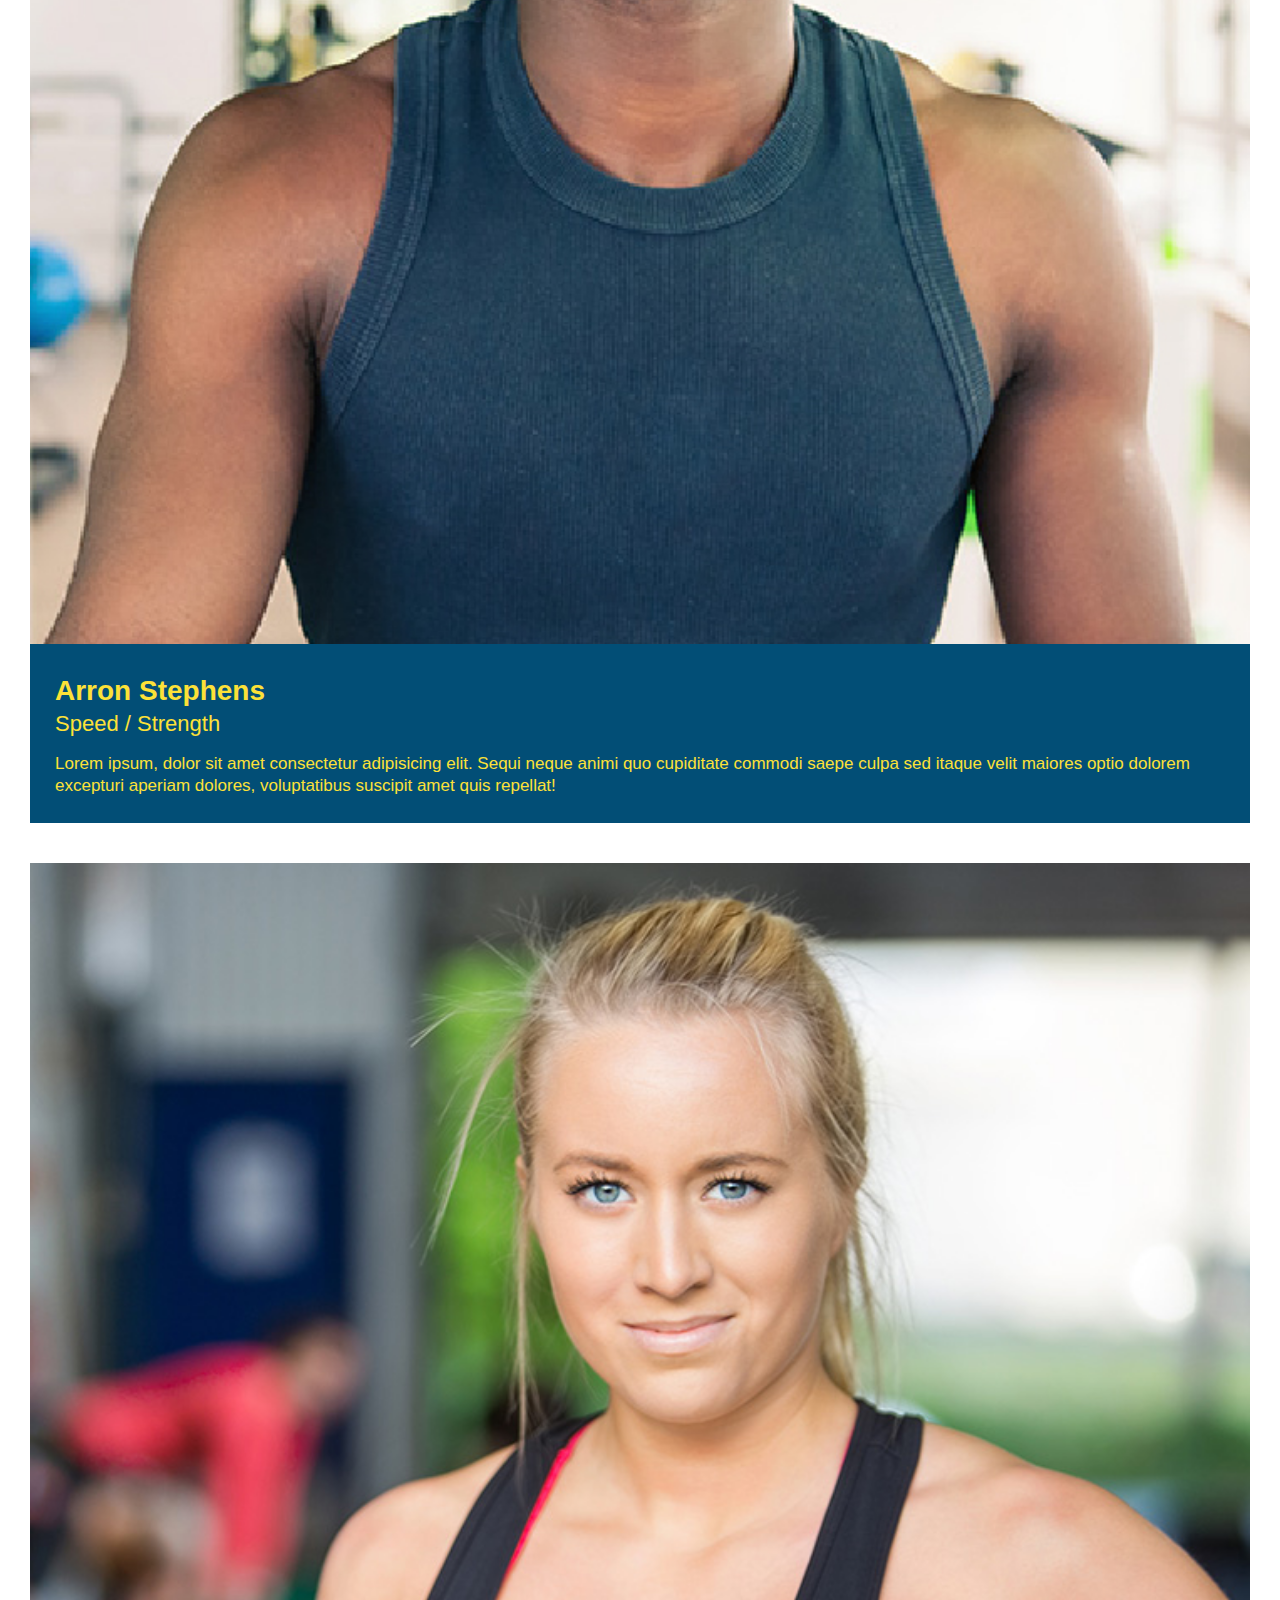
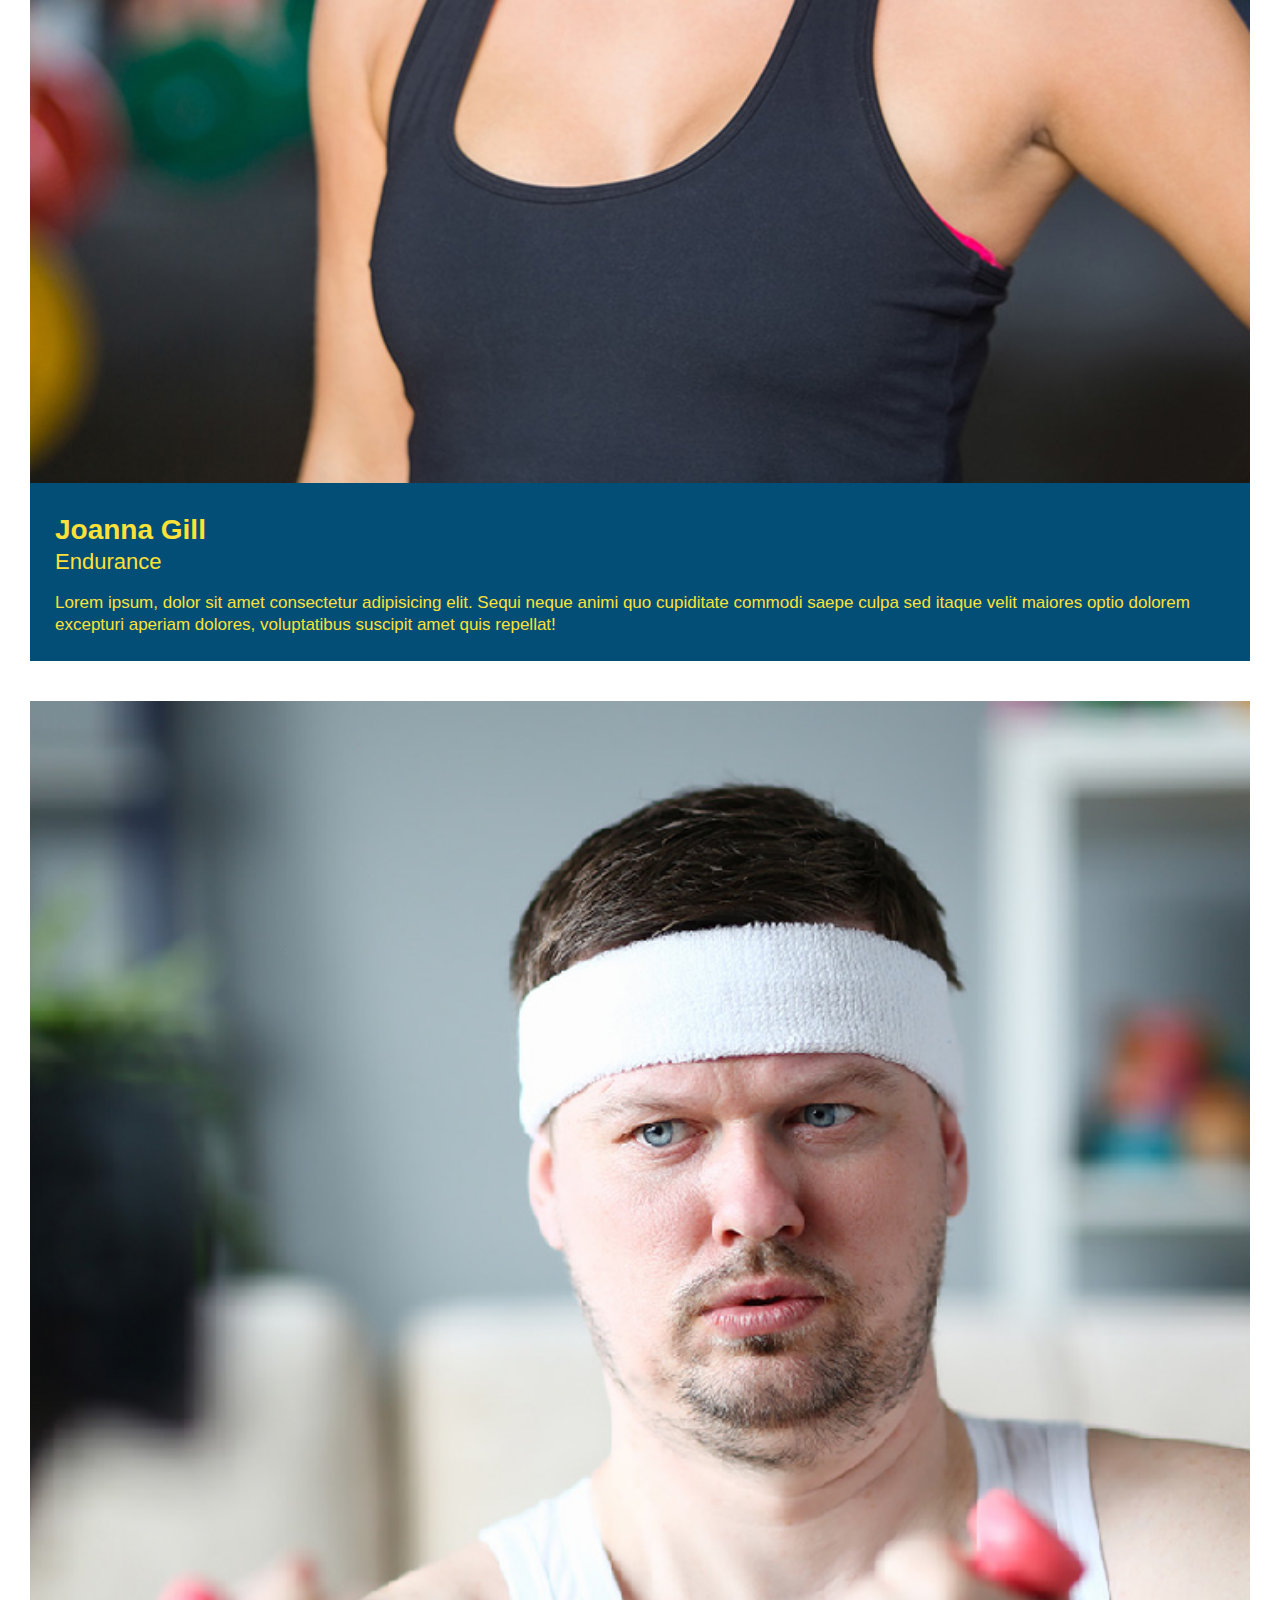
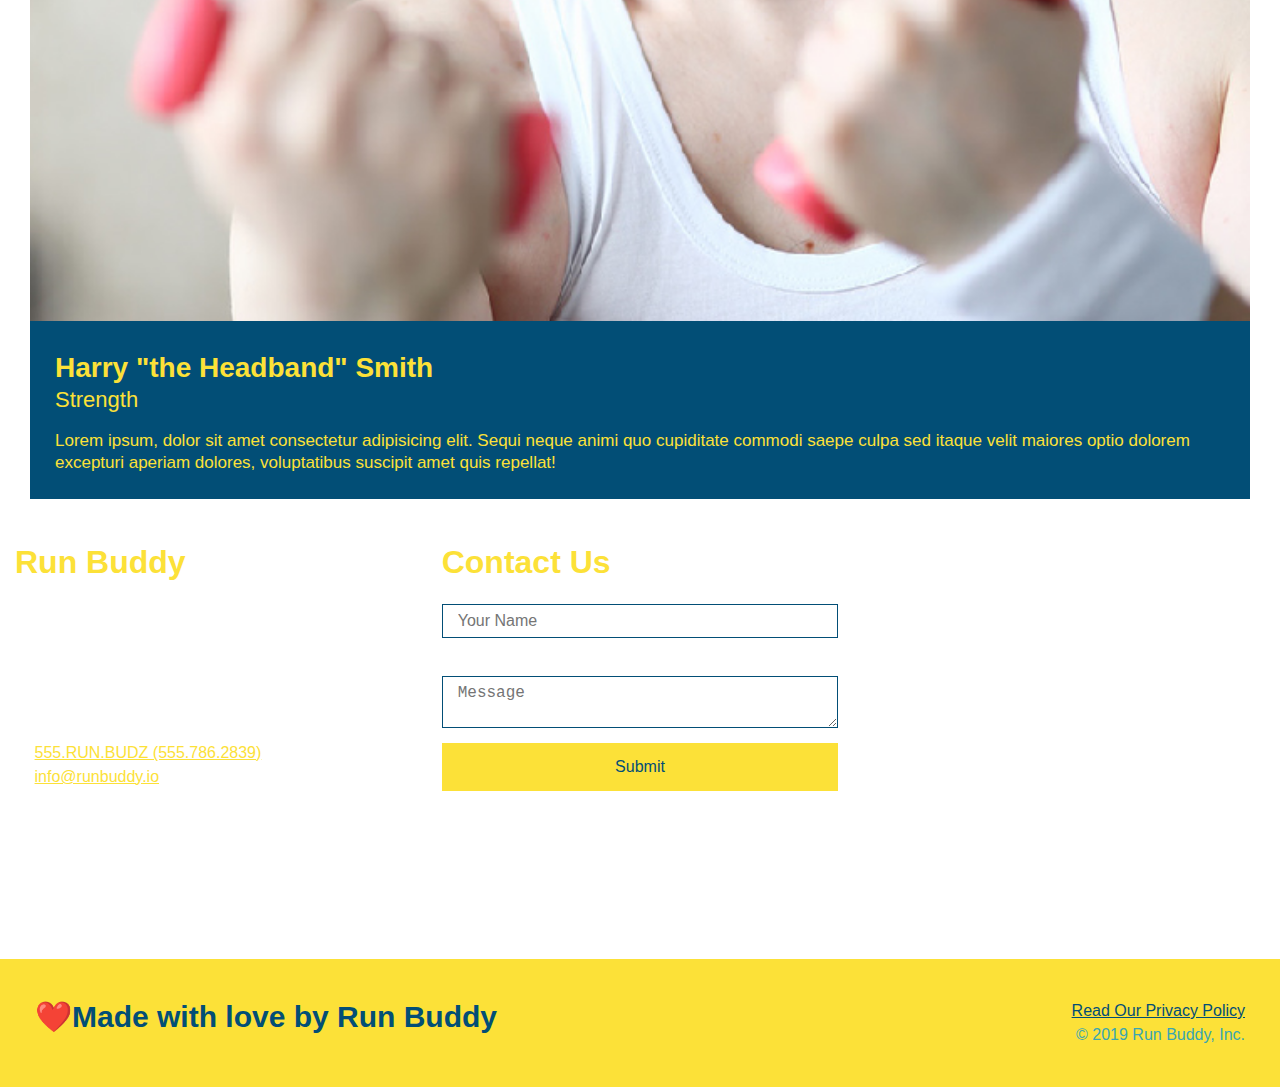
==== commit b33b4e33: "reach out section" ====
--- a/index.html
+++ b/index.html
@@ -197,37 +197,40 @@
 
 
     <!-- "reach out " section -->
-    <section id="reach-out" class="contact">
-        <h2 class="section-title secondary-border">Reach Out</h2>
-        <div class="contact-info contact-form">
+    <div class="contact-info">
+        <div>
+          <h3>Run Buddy</h3>
+          <p>
+            Any questions or concerns before signing up?
+            <br />
+            Let us know and we'll be happy to talk to you!
+          </p>
+      
+          <address>
+            55 Main Street <br />
+            Some Town, Ca <br />
+            12345 <br />
+            P: <a href="tel:555.786.2839">555.RUN.BUDZ (555.786.2839)</a><br />
+            E: <a href="mailto://info@runbuddy.io">info@runbuddy.io</a>
+          </address>
+      
+        </div>
+      
+        <div class="contact-form">
             <h3>Contact Us</h3>
-                <form>
-                    <label for="contact-name">Your Name</label>
-                    <input type="text" id="contact-name" placeholder="Your Name" />
-                    <label for="contact-message">Message</label>
-                    <textarea id="contact-message" placeholder="Message"></textarea>
-                    <button type="submit">Submit</button>
-                </form>
-        </div>
+            <form>
+              <label for="contact-name">Your Name</label>
+              <input type="text" id="contact-name" placeholder="Your Name" />
+        
+              <label for="contact-message">Message</label>
+              <textarea id="contact-message" placeholder="Message"></textarea>
+        
+              <button type="submit">Submit</button>
+            </form>
+          </div>
 
             <iframe src="https://www.google.com/maps/embed?pb=!1m18!1m12!1m3!1d3085.4770490798896!2d-111.87513759321355!3d40.76248997371115!2m3!1f0!2f0!3f0!3m2!1i1024!2i768!4f13.1!3m3!1m2!1s0x8752f56ec1122c0d%3A0x48f23743061ec409!2s624%20E%20300%20S%2C%20Salt%20Lake%20City%2C%20UT%2084102!5e0!3m2!1sen!2sus!4v1627422634810!5m2!1sen!2sus"
-                width="400" height="400" style="border: 0;" allowfullscreen="" loading="lazy">
-        </iframe>
-
-            <div>
-                <h3>Run Buddy</h3>
-                <p>
-                    Any questions or concerns before signing up?
-                    <br/> Let us know and we'll be happy to talk to you!
-                </p>
-                <address>
-                55 Main Street <br/>
-                Some Town, Ca <br/>
-                12345<br />
-                P: 555.RUN.BUDZ (555.786.2839)<br/>
-                E: <a href="mailto:info@runbuddy.io">info@runbuddy.io</a>
-            </address>
-            </div>
+            frameborder="0" style="border: 0" allowfullscreen></iframe>
         </div>
     </section>
 
--- a/assets/css/styles.css
+++ b/assets/css/styles.css
@@ -298,16 +298,21 @@
 }
 
 .contact-info iframe {
-    width: 400px;
     height: 400px;
 }
 
+.contact-info {
+    display: flex;
+    justify-content: space-between;
+    flex-wrap: wrap;
+}
+
+.contact-info > * {
+    flex: 1;
+    margin: 15px;
+  }
+
 .contact-info div {
-    width: 410px;
-    display: inline-block;
-    vertical-align: top;
-    text-align: left;
-    margin: 30px 0 0 60px;
     color: white;
 }
 
@@ -320,9 +325,31 @@
 .contact-info address {
     margin: 20px 0;
     line-height: 1.5;
-    font-size: 20px;
+    font-size: 16px;
     font-style: normal;
 }
+
+.contact-form input, .contact-form textarea {
+    border: 1px solid #024e76;
+    display: block;
+    padding: 7px 15px;
+    font-size: 16px;
+    color: #024e76;
+    width: 100%;
+    margin-bottom: 15px;
+    margin-top: 5px;
+}
+
+.contact-form button {
+    width: 100%;
+    border: none;
+    background: #fce138;
+    color: #024e76;
+    text-align: center;
+    padding: 15px 0;
+    font-size: 16px;
+}
+
 
 .contact-info a {
     color: #fce138;
